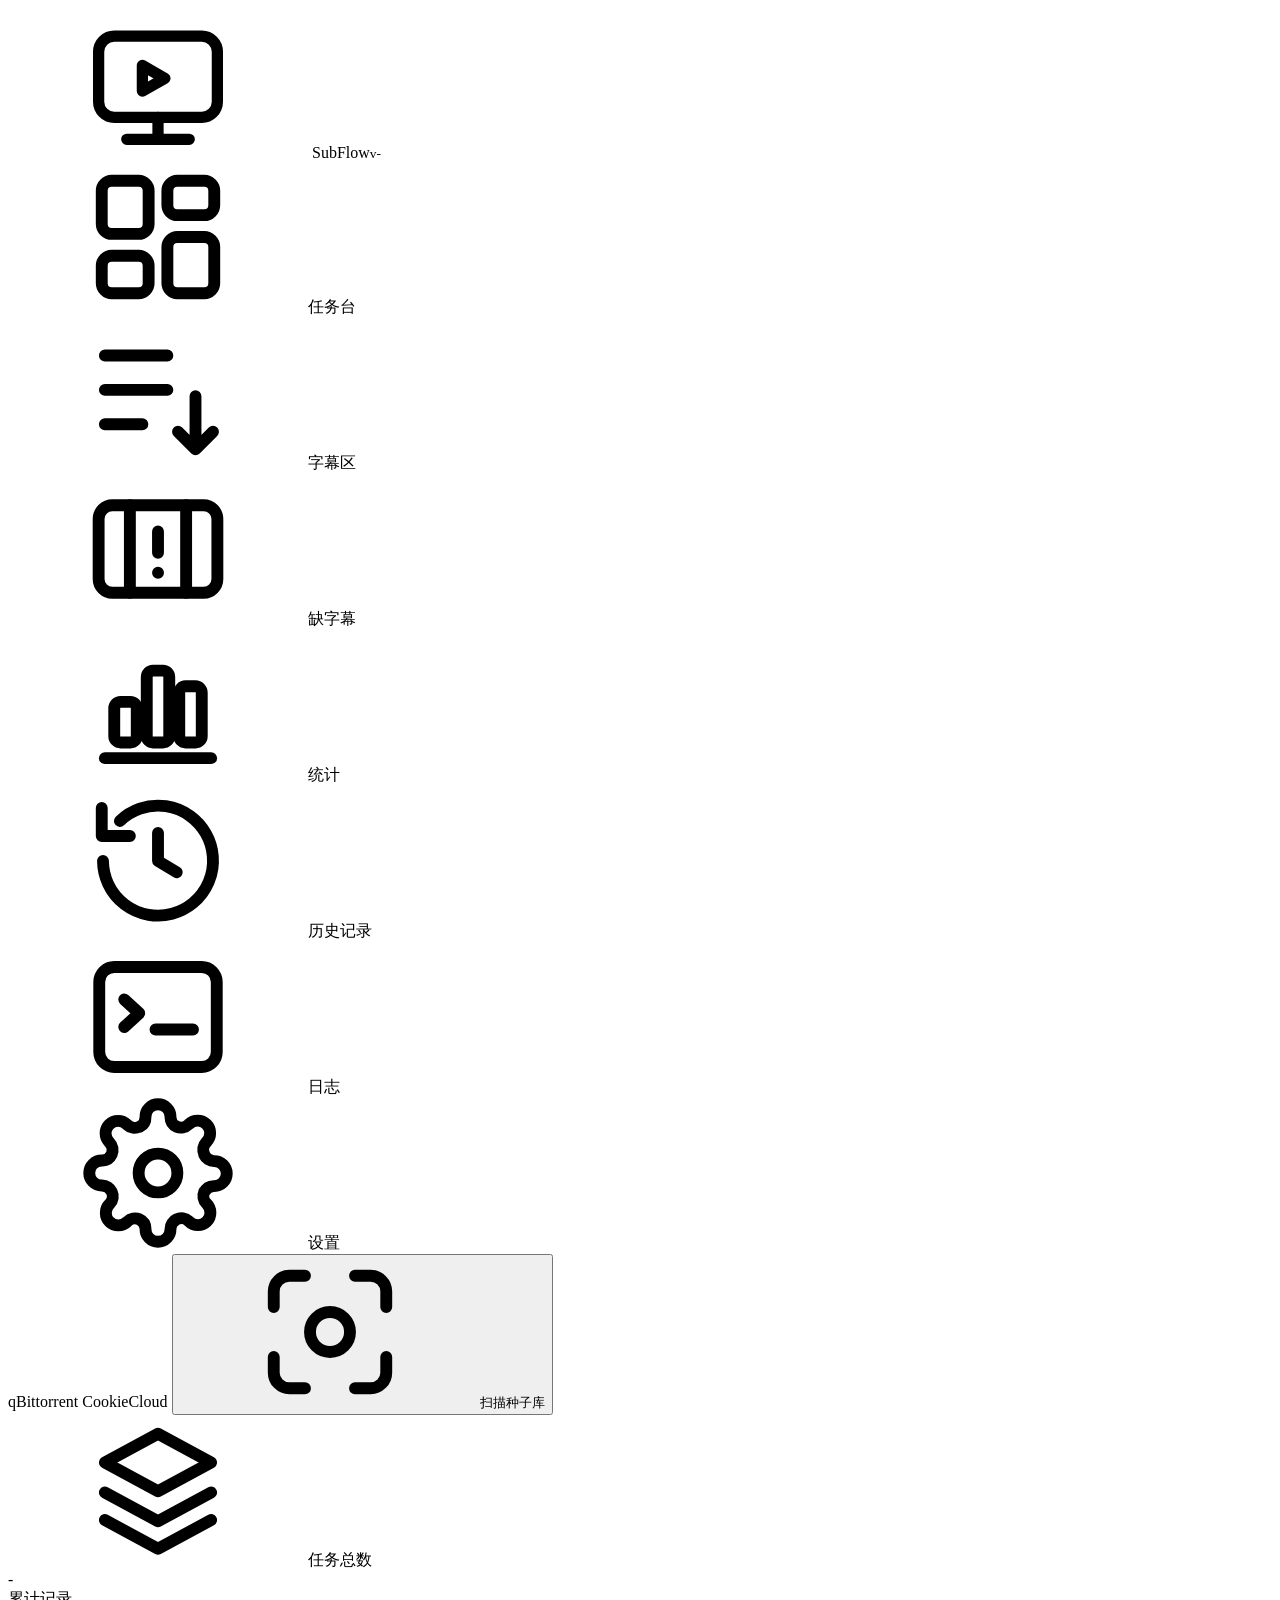
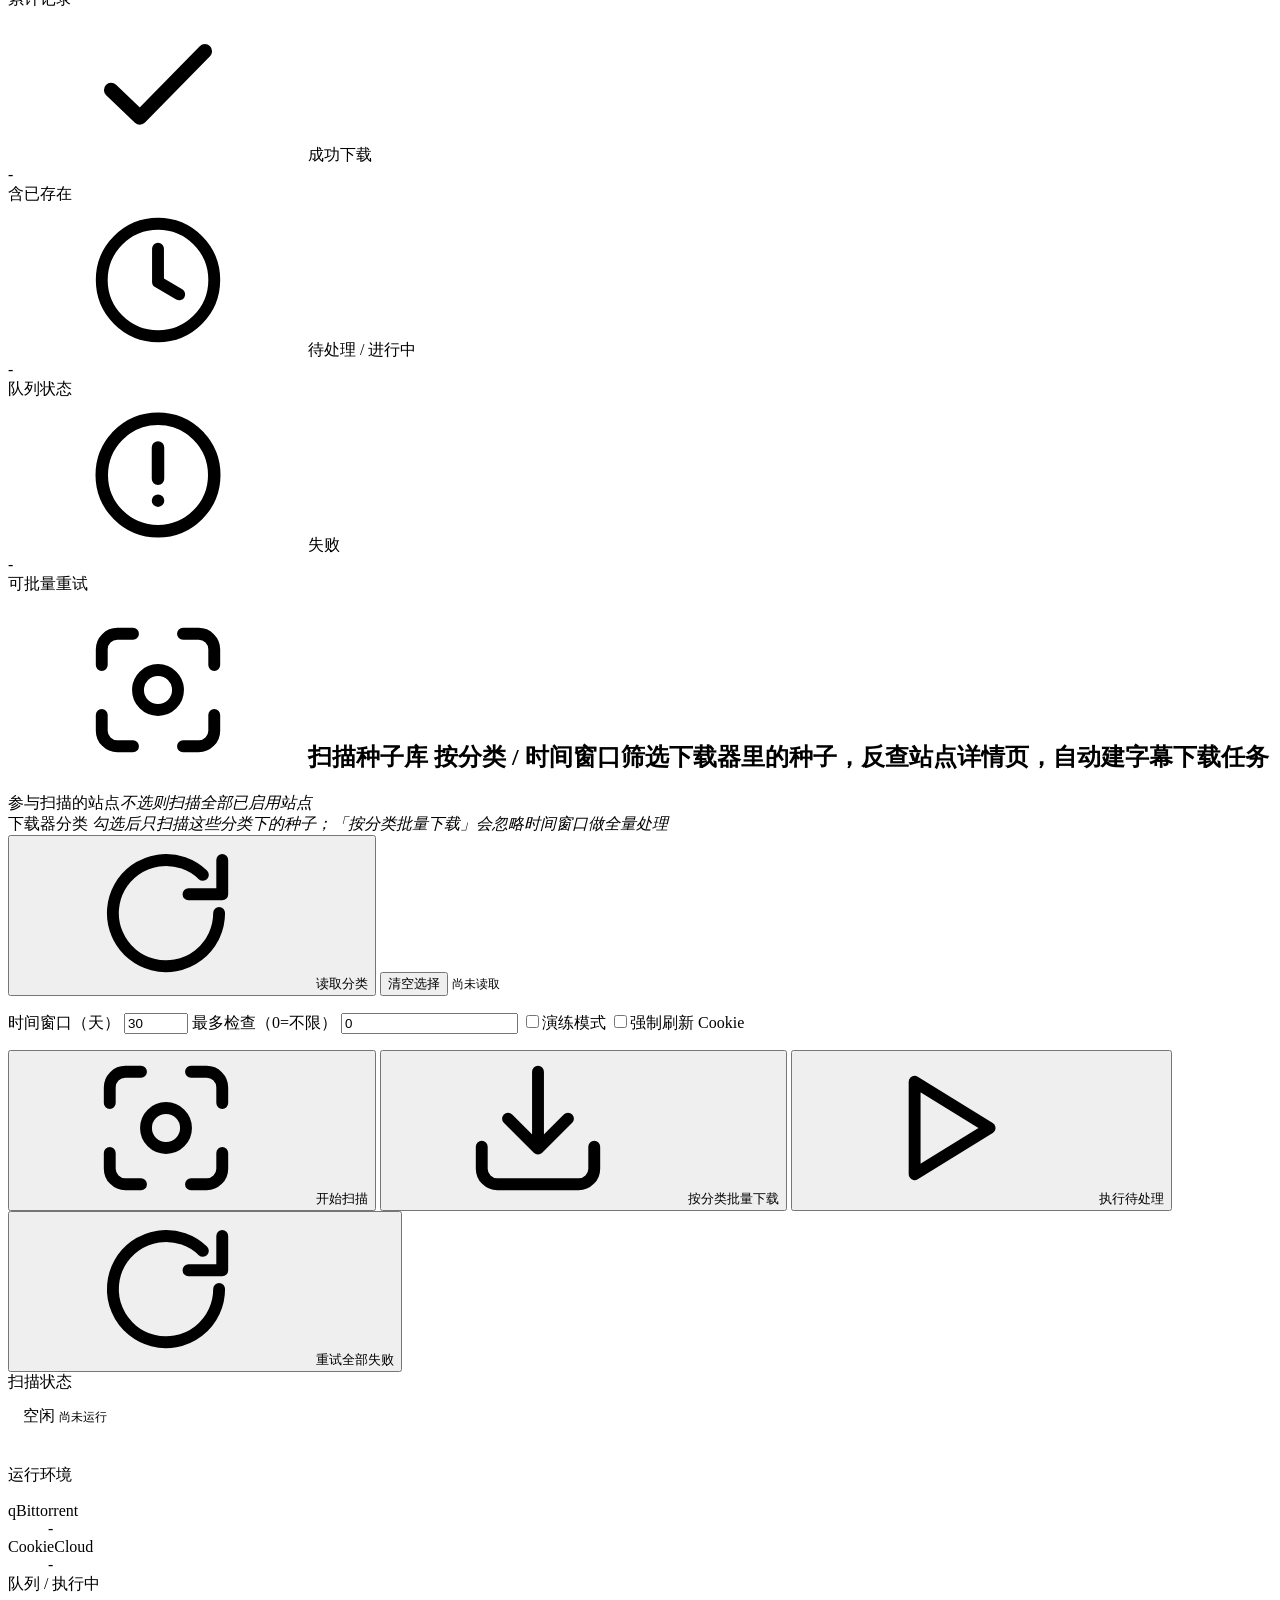
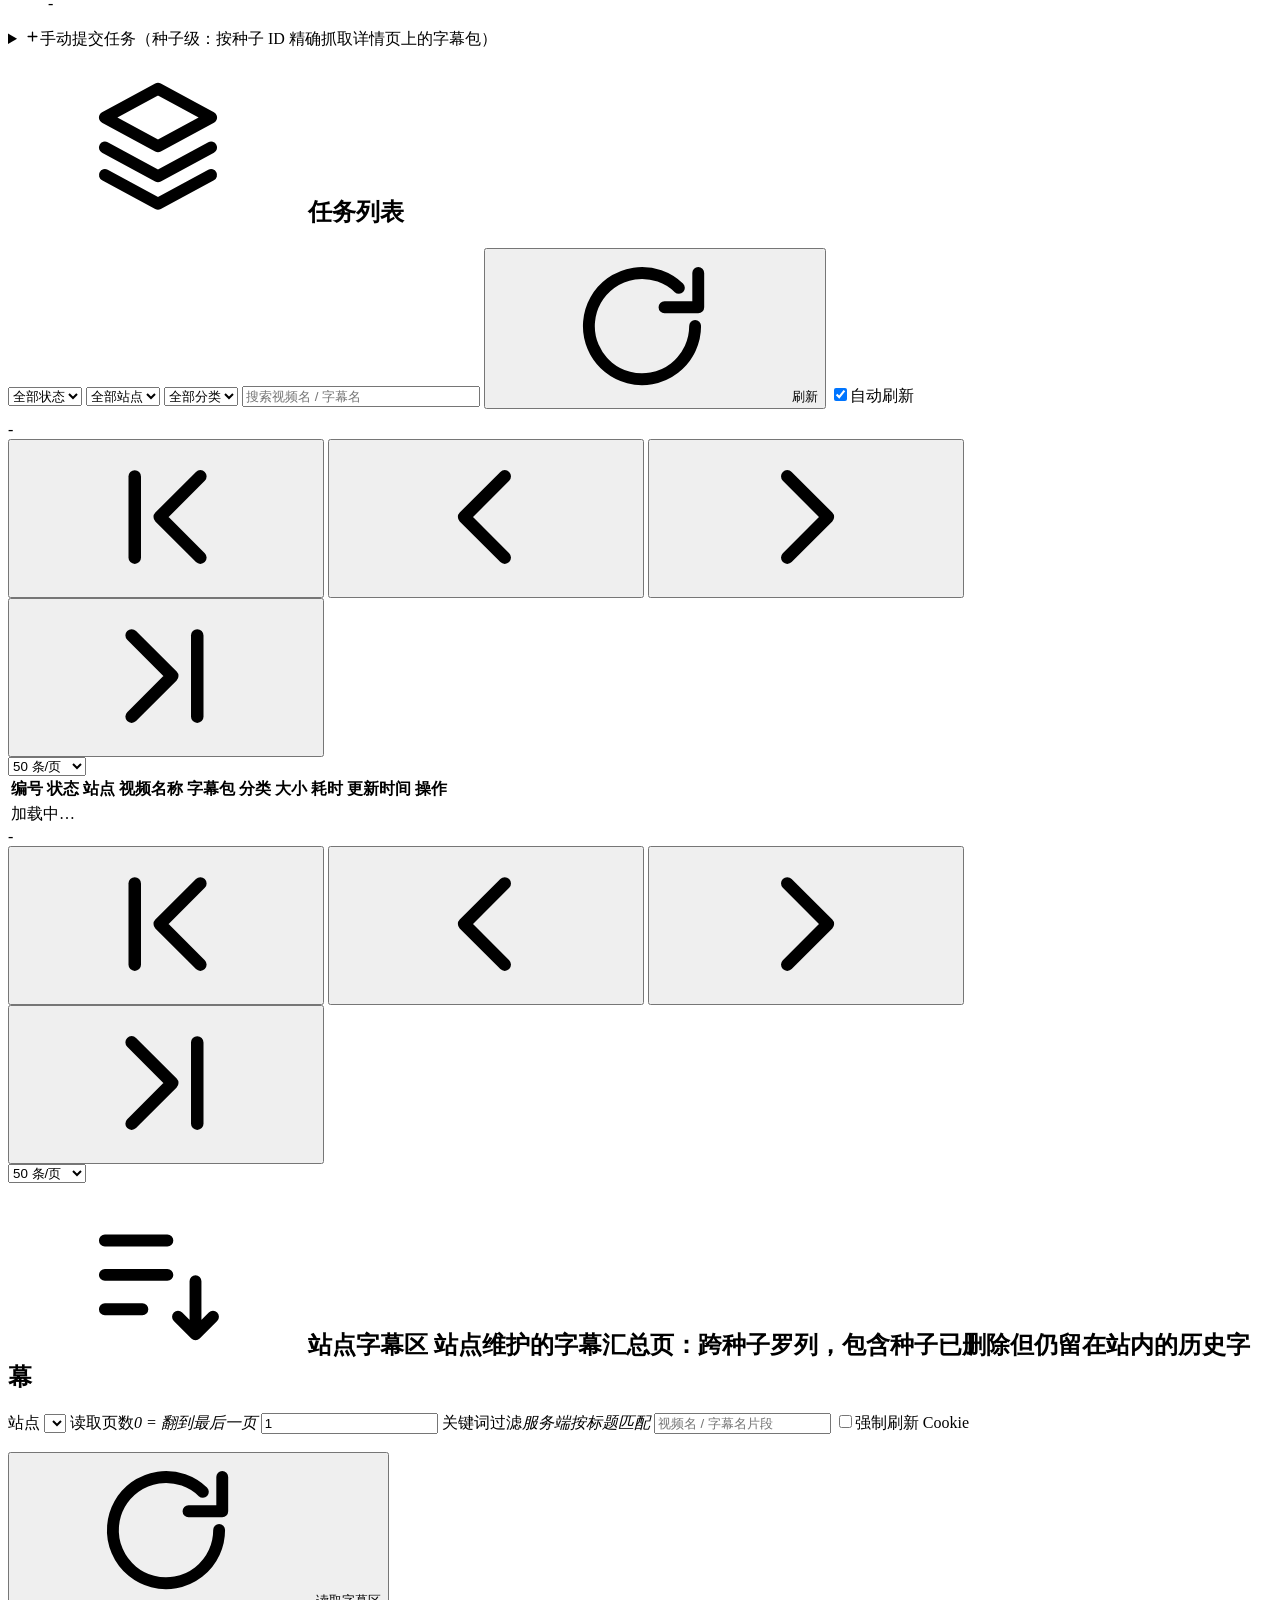
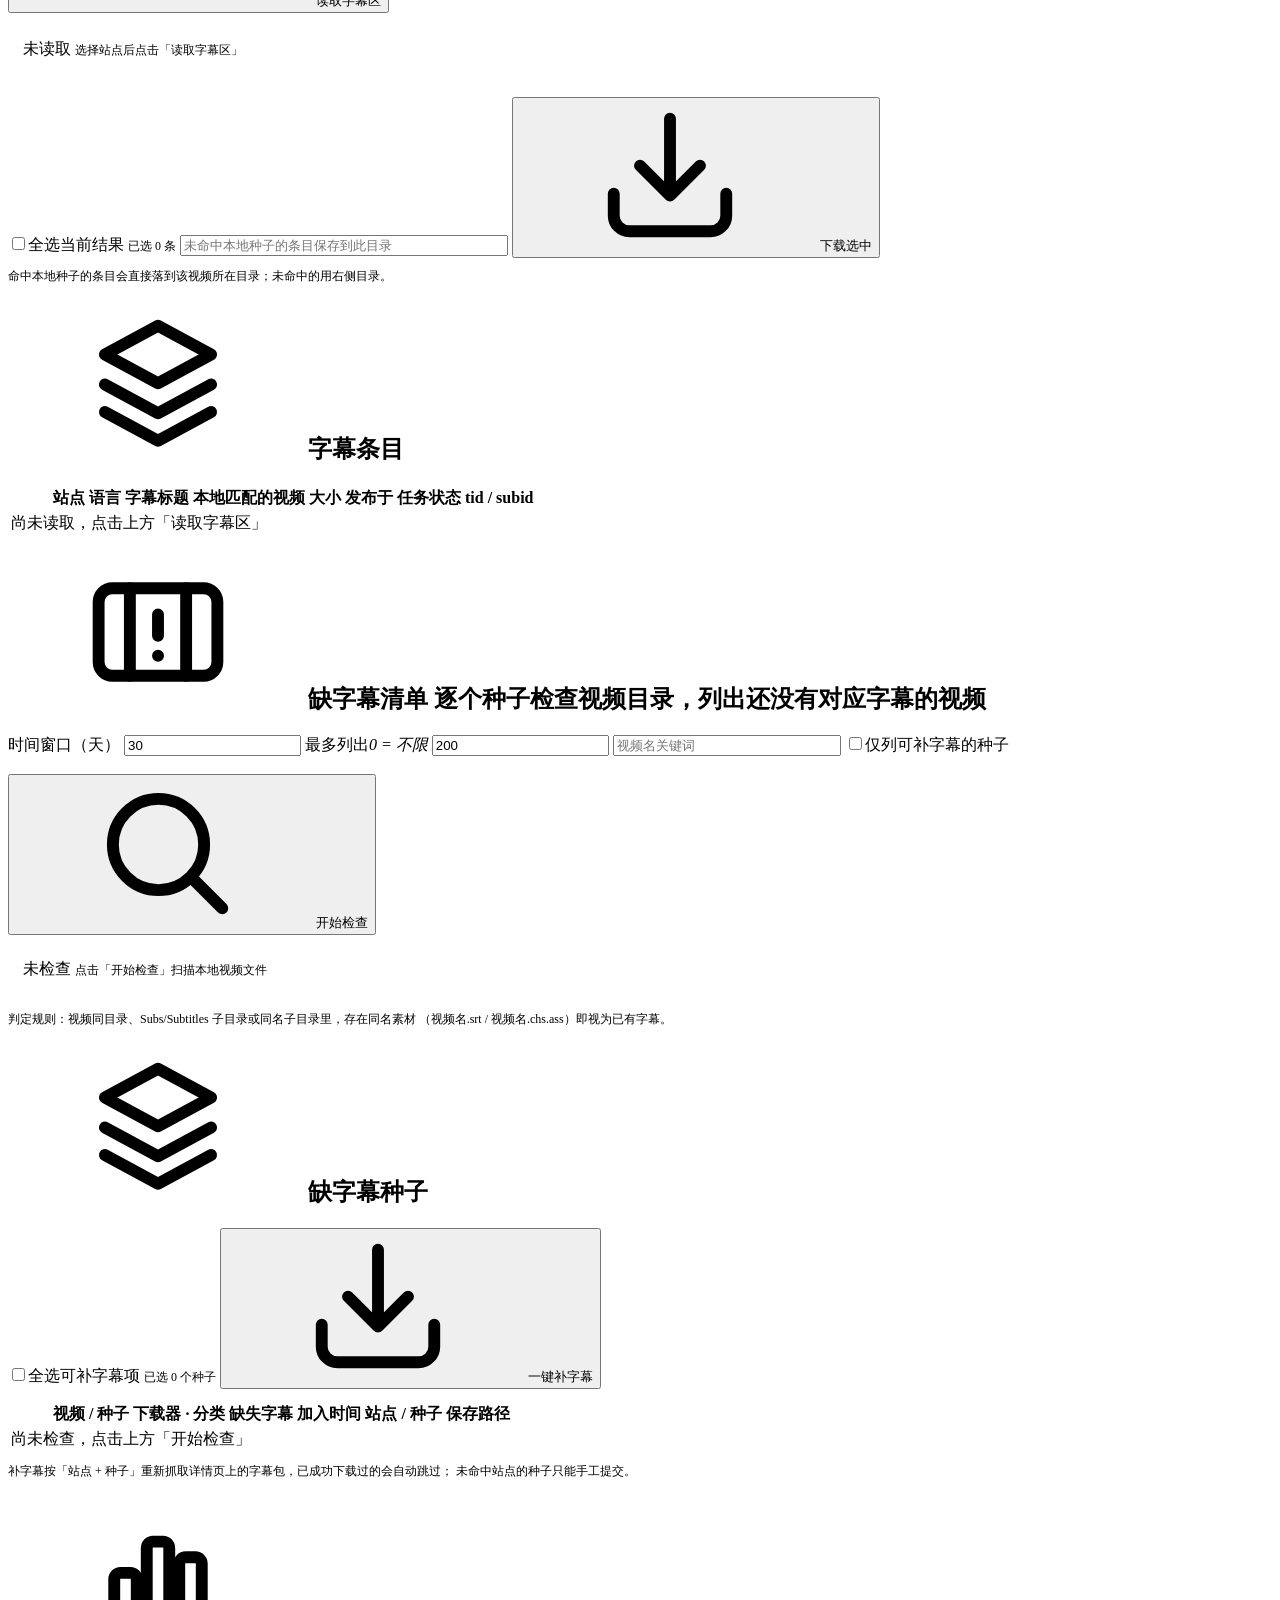
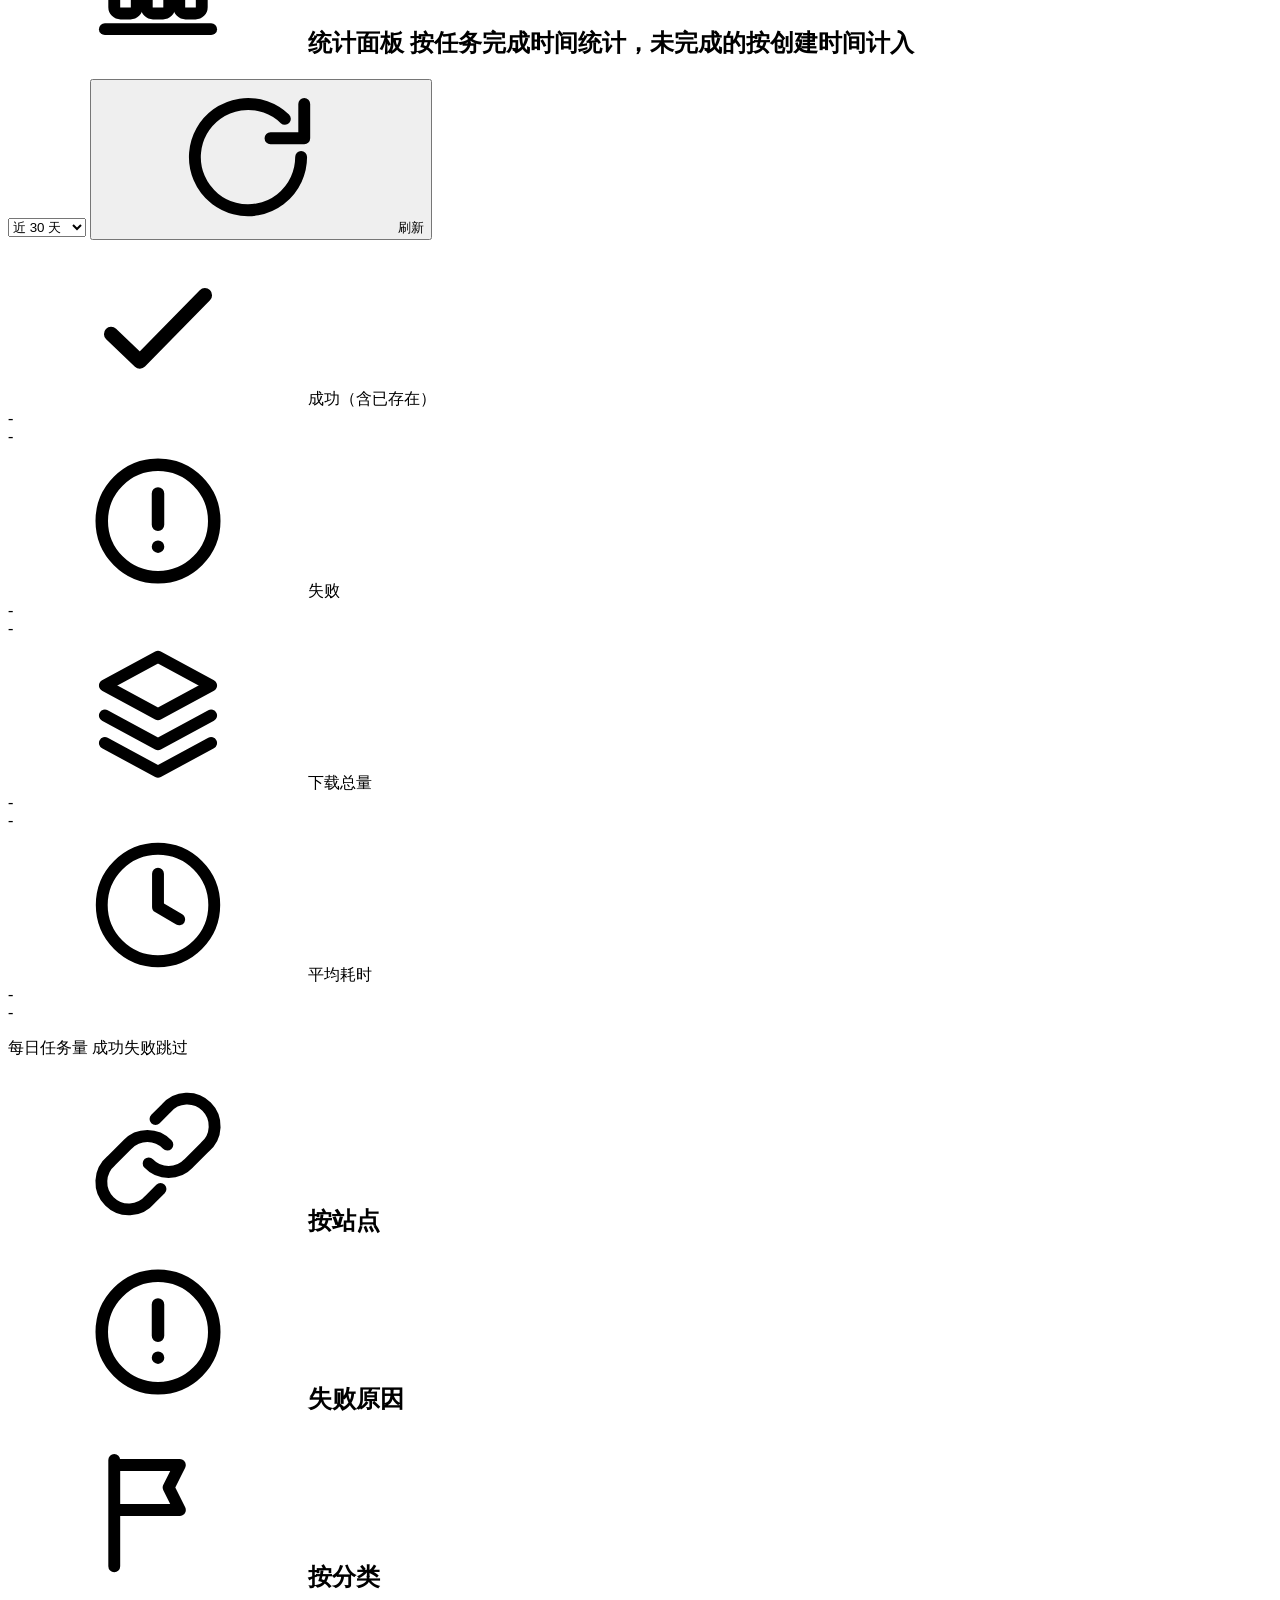
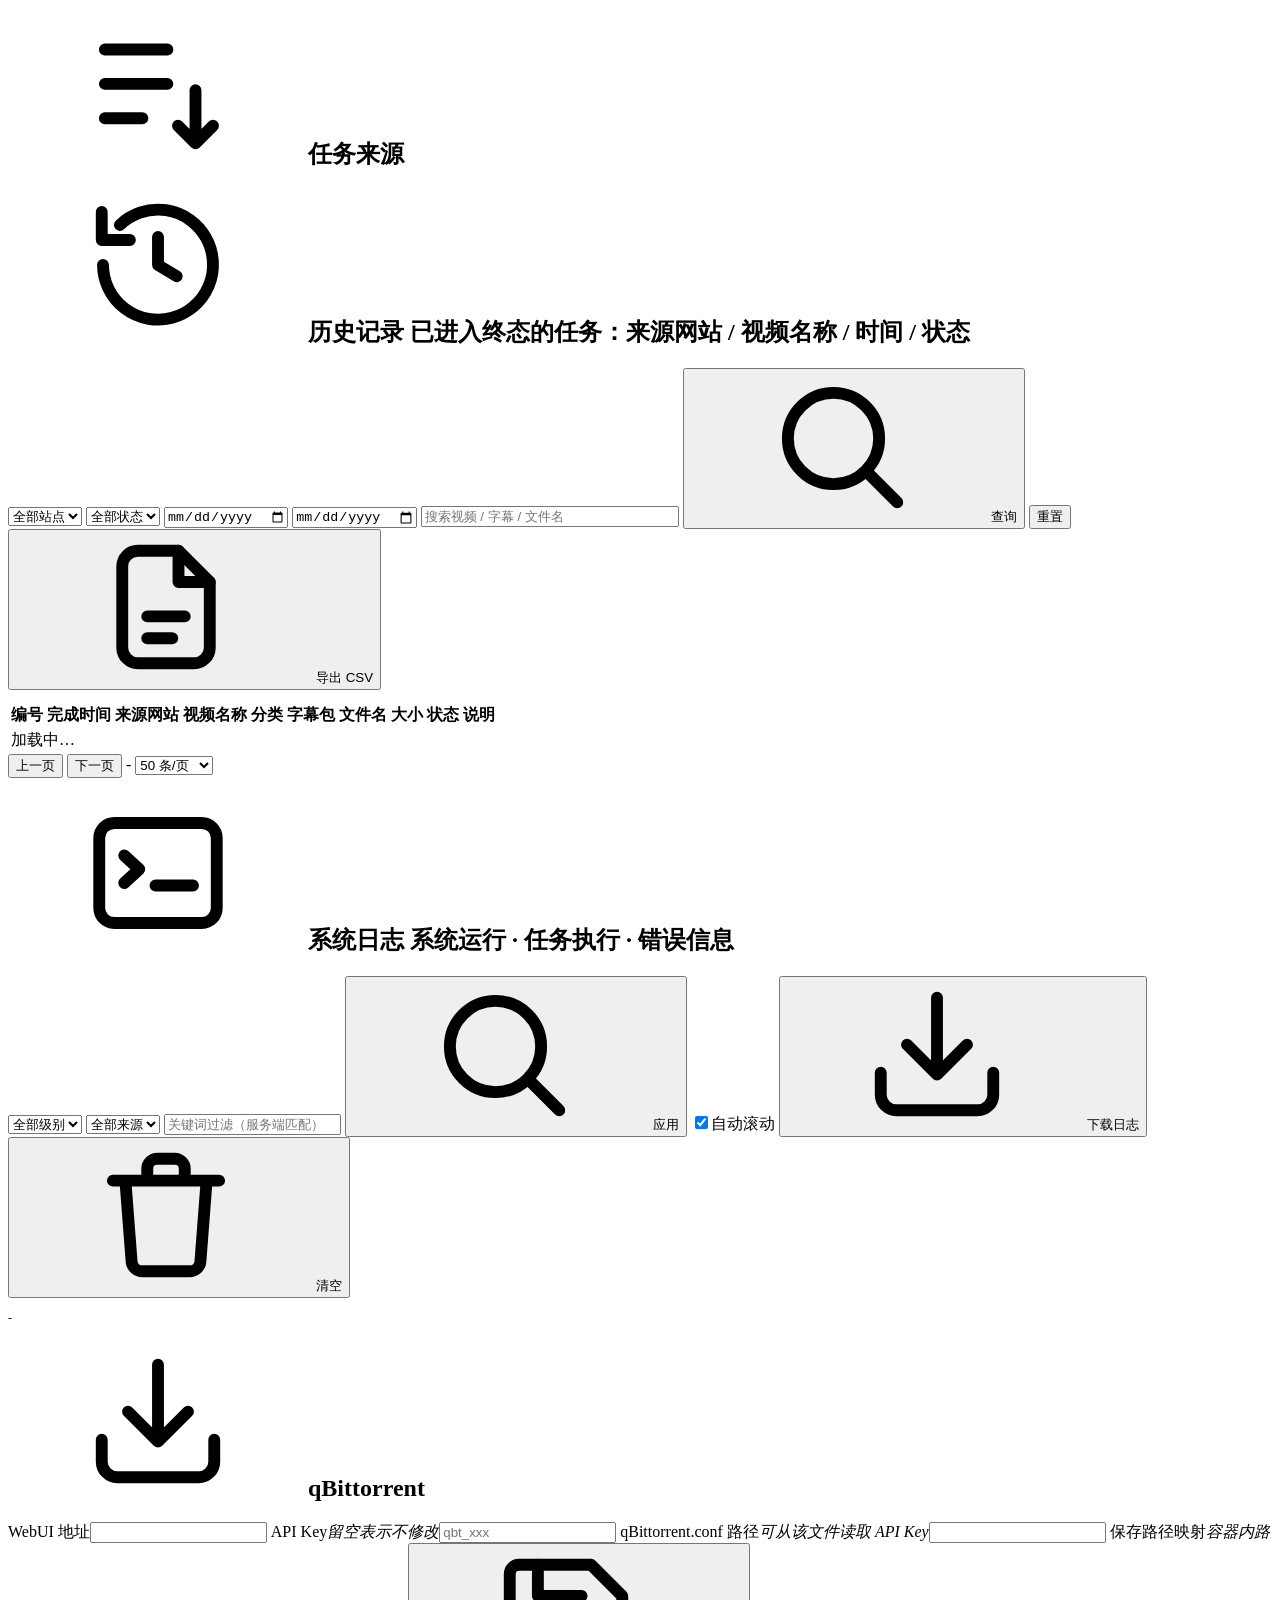
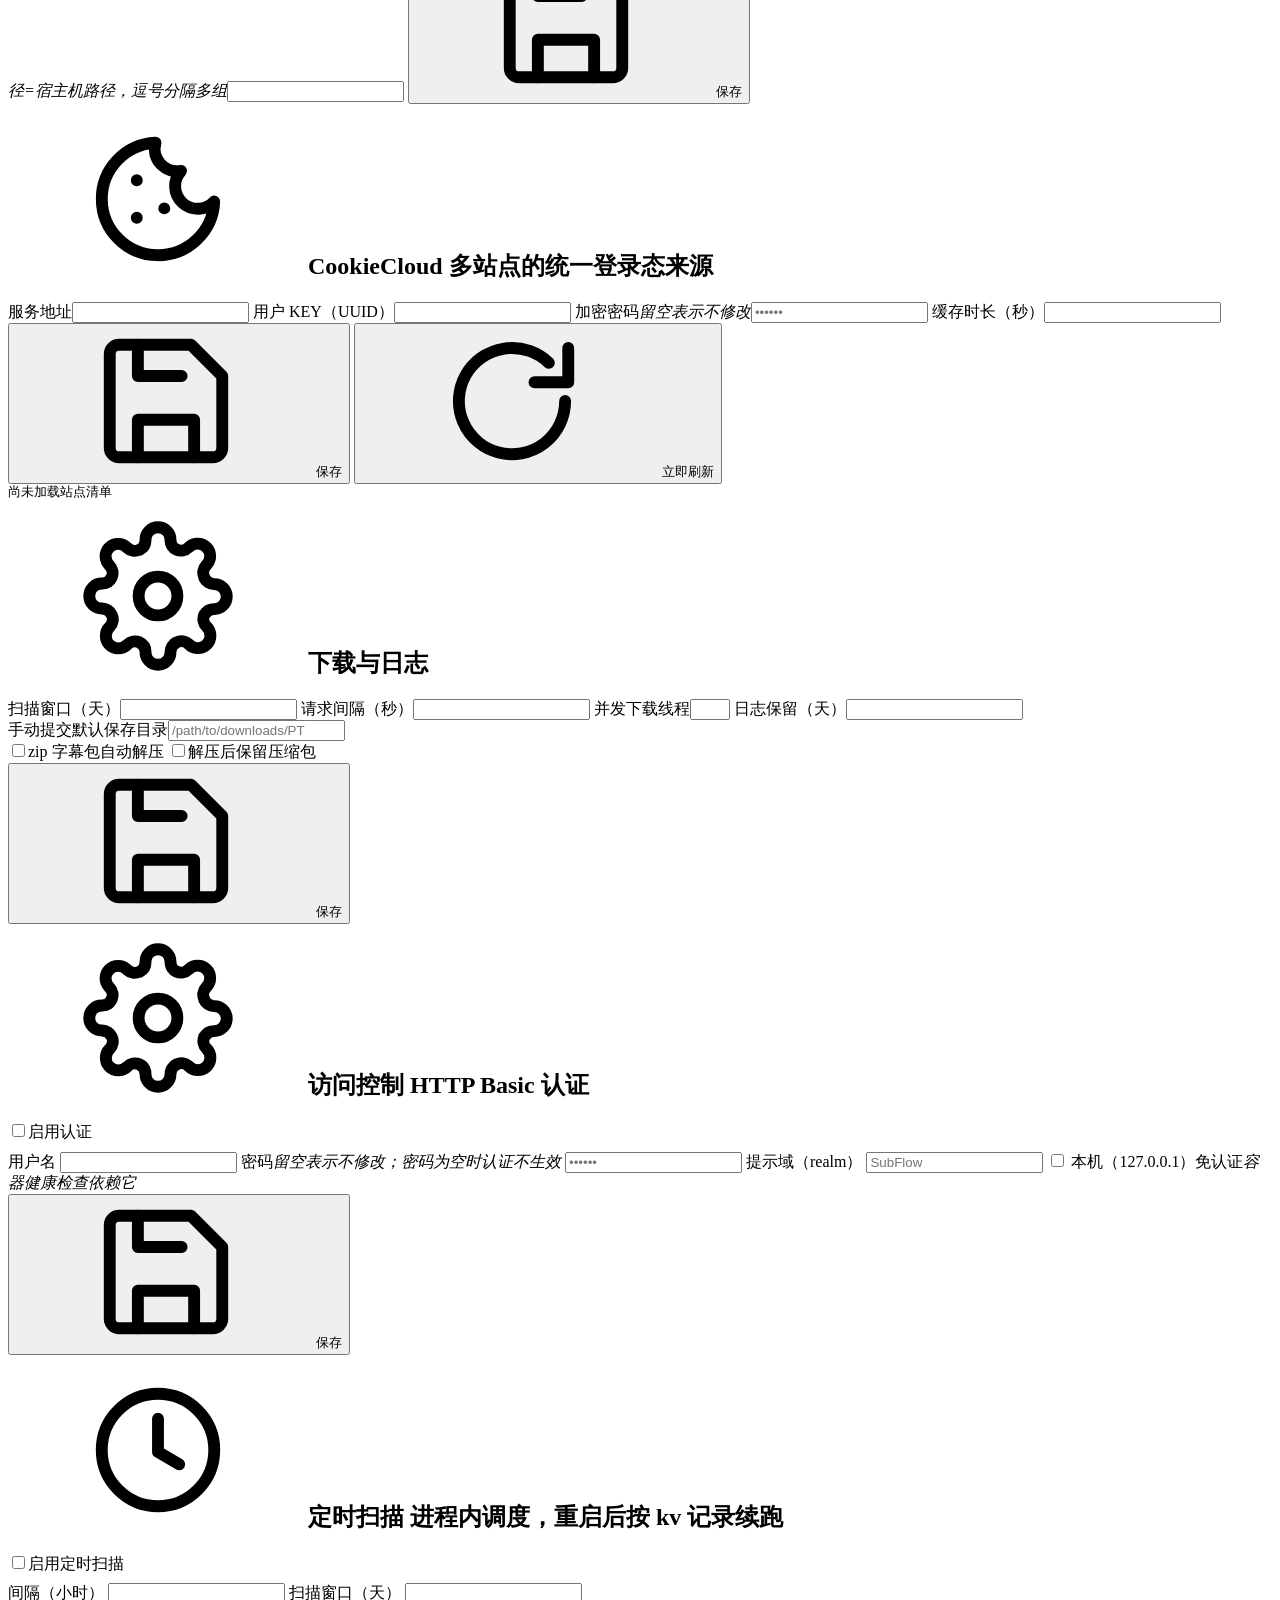
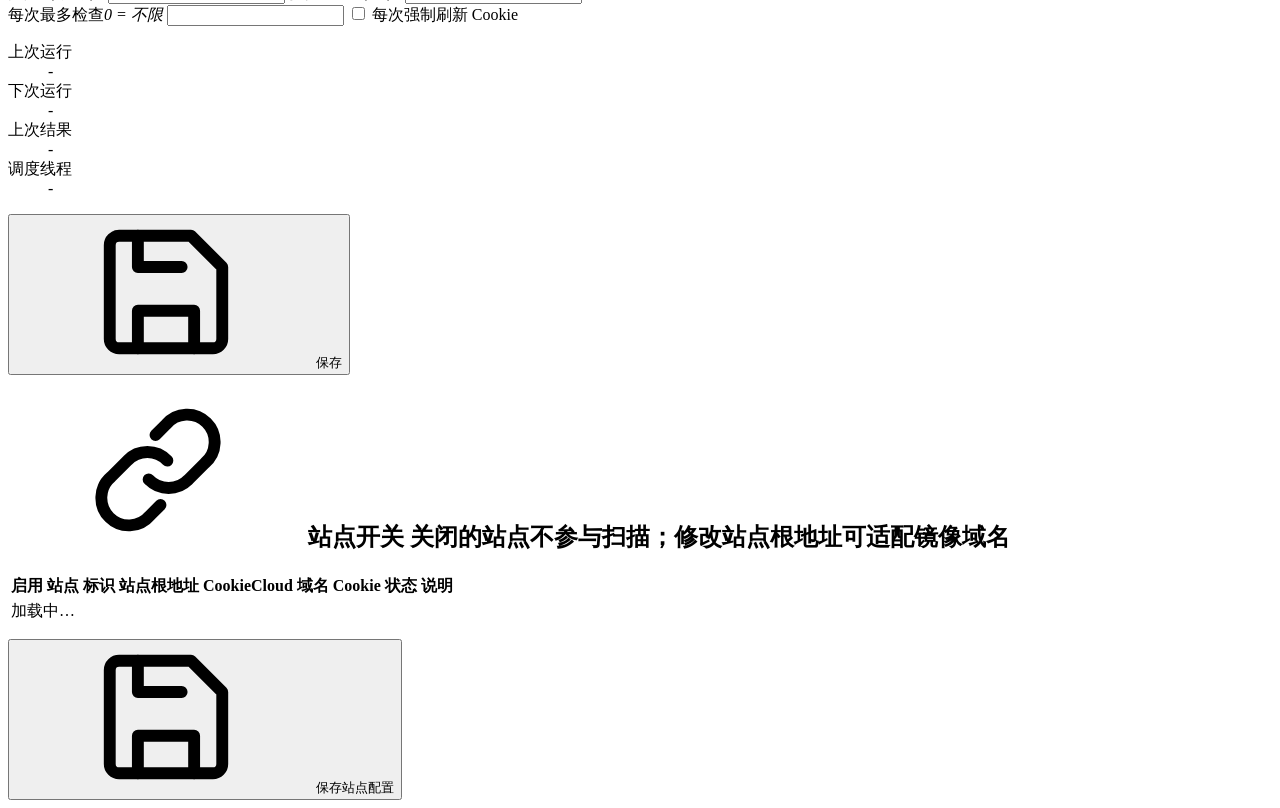
==== app/static/index.html @ 29300e50 "Initial public release" ====
<!DOCTYPE html>
<html lang="zh-CN">
<head>
<meta charset="UTF-8">
<meta name="viewport" content="width=device-width, initial-scale=1">
<title>SubFlow · PT 字幕下载</title>
<link rel="stylesheet" href="/static/style.css">
<link rel="icon" href="data:image/svg+xml,<svg xmlns='http://www.w3.org/2000/svg' viewBox='0 0 24 24'><text y='20' font-size='20'>🎬</text></svg>">
</head>
<body>

<!-- ================= 图标库（全部内联 SVG，不使用 emoji） ================= -->
<svg width="0" height="0" style="position:absolute" aria-hidden="true">
  <defs>
    <g id="g-stroke" fill="none" stroke="currentColor" stroke-width="1.9"
       stroke-linecap="round" stroke-linejoin="round"></g>
  </defs>
  <symbol id="i-logo" viewBox="0 0 24 24"><g fill="none" stroke="currentColor" stroke-width="1.8" stroke-linecap="round" stroke-linejoin="round">
    <rect x="2.5" y="4.5" width="19" height="13" rx="2.5"/><path d="M7 21h10M12 17.5V21"/><path d="M9.5 9.2v4.1l3.6-2.05z"/></g></symbol>
  <symbol id="i-dash" viewBox="0 0 24 24"><g fill="none" stroke="currentColor" stroke-width="1.9" stroke-linecap="round" stroke-linejoin="round">
    <rect x="3" y="3" width="7.5" height="8.5" rx="1.6"/><rect x="13.5" y="3" width="7.5" height="5.5" rx="1.6"/>
    <rect x="3" y="15" width="7.5" height="6" rx="1.6"/><rect x="13.5" y="12" width="7.5" height="9" rx="1.6"/></g></symbol>
  <symbol id="i-history" viewBox="0 0 24 24"><g fill="none" stroke="currentColor" stroke-width="1.9" stroke-linecap="round" stroke-linejoin="round">
    <path d="M3.2 12a8.8 8.8 0 1 0 2.7-6.4"/><path d="M3 3.5V8h4.5"/><path d="M12 7.5V12l3 1.8"/></g></symbol>
  <symbol id="i-logs" viewBox="0 0 24 24"><g fill="none" stroke="currentColor" stroke-width="1.9" stroke-linecap="round" stroke-linejoin="round">
    <rect x="2.6" y="4" width="18.8" height="16" rx="2.4"/><path d="M6.6 9.2l2.4 2.2-2.4 2.2M11.6 14h6"/></g></symbol>
  <symbol id="i-settings" viewBox="0 0 24 24"><g fill="none" stroke="currentColor" stroke-width="1.9" stroke-linecap="round" stroke-linejoin="round">
    <circle cx="12" cy="12" r="3.1"/><path d="M19.4 15a1.7 1.7 0 0 0 .34 1.87l.06.06a2 2 0 1 1-2.83 2.83l-.06-.06A1.7 1.7 0 0 0 15 19.4a1.7 1.7 0 0 0-1 1.55V21a2 2 0 1 1-4 0v-.09A1.7 1.7 0 0 0 9 19.4a1.7 1.7 0 0 0-1.87.34l-.06.06a2 2 0 1 1-2.83-2.83l.06-.06A1.7 1.7 0 0 0 4.6 15a1.7 1.7 0 0 0-1.55-1H3a2 2 0 1 1 0-4h.09A1.7 1.7 0 0 0 4.6 9a1.7 1.7 0 0 0-.34-1.87l-.06-.06a2 2 0 1 1 2.83-2.83l.06.06A1.7 1.7 0 0 0 9 4.6h.09A1.7 1.7 0 0 0 10 3.05V3a2 2 0 1 1 4 0v.09A1.7 1.7 0 0 0 15 4.6a1.7 1.7 0 0 0 1.87-.34l.06-.06a2 2 0 1 1 2.83 2.83l-.06.06A1.7 1.7 0 0 0 19.4 9v.09a1.7 1.7 0 0 0 1.55 1H21a2 2 0 1 1 0 4h-.09a1.7 1.7 0 0 0-1.51 1z"/></g></symbol>
  <symbol id="i-scan" viewBox="0 0 24 24"><g fill="none" stroke="currentColor" stroke-width="1.9" stroke-linecap="round" stroke-linejoin="round">
    <path d="M3 8V5.5A2.5 2.5 0 0 1 5.5 3H8M16 3h2.5A2.5 2.5 0 0 1 21 5.5V8M21 16v2.5a2.5 2.5 0 0 1-2.5 2.5H16M8 21H5.5A2.5 2.5 0 0 1 3 18.5V16"/><circle cx="12" cy="12" r="3.2"/></g></symbol>
  <symbol id="i-plus" viewBox="0 0 24 24"><g fill="none" stroke="currentColor" stroke-width="2.1" stroke-linecap="round"><path d="M12 5v14M5 12h14"/></g></symbol>
  <symbol id="i-first" viewBox="0 0 24 24"><g fill="none" stroke="currentColor" stroke-width="2" stroke-linecap="round" stroke-linejoin="round"><path d="M17.5 5.5L11 12l6.5 6.5"/><path d="M7 5.5v13"/></g></symbol>
  <symbol id="i-prev" viewBox="0 0 24 24"><g fill="none" stroke="currentColor" stroke-width="2" stroke-linecap="round" stroke-linejoin="round"><path d="M15 5.5L8.5 12 15 18.5"/></g></symbol>
  <symbol id="i-next" viewBox="0 0 24 24"><g fill="none" stroke="currentColor" stroke-width="2" stroke-linecap="round" stroke-linejoin="round"><path d="M9 5.5L15.5 12 9 18.5"/></g></symbol>
  <symbol id="i-last" viewBox="0 0 24 24"><g fill="none" stroke="currentColor" stroke-width="2" stroke-linecap="round" stroke-linejoin="round"><path d="M6.5 5.5L13 12l-6.5 6.5"/><path d="M17 5.5v13"/></g></symbol>
  <symbol id="i-down" viewBox="0 0 24 24"><g fill="none" stroke="currentColor" stroke-width="1.9" stroke-linecap="round" stroke-linejoin="round">
    <path d="M21 15v3.5A2.5 2.5 0 0 1 18.5 21h-13A2.5 2.5 0 0 1 3 18.5V15M7.2 10.5L12 15.3l4.8-4.8M12 15V3"/></g></symbol>
  <symbol id="i-refresh" viewBox="0 0 24 24"><g fill="none" stroke="currentColor" stroke-width="1.9" stroke-linecap="round" stroke-linejoin="round">
    <path d="M20.5 12a8.5 8.5 0 1 1-2.6-6.1"/><path d="M21 3.5V9h-5.4"/></g></symbol>
  <symbol id="i-trash" viewBox="0 0 24 24"><g fill="none" stroke="currentColor" stroke-width="1.9" stroke-linecap="round" stroke-linejoin="round">
    <path d="M3.5 6.5h17M9 6.5V4.6A1.6 1.6 0 0 1 10.6 3h2.8A1.6 1.6 0 0 1 15 4.6v1.9M5.5 6.5l1 13A1.7 1.7 0 0 0 8.2 21h7.6a1.7 1.7 0 0 0 1.7-1.5l1-13"/></g></symbol>
  <symbol id="i-csv" viewBox="0 0 24 24"><g fill="none" stroke="currentColor" stroke-width="1.9" stroke-linecap="round" stroke-linejoin="round">
    <path d="M14 3H7.5A2.5 2.5 0 0 0 5 5.5v13A2.5 2.5 0 0 0 7.5 21h9a2.5 2.5 0 0 0 2.5-2.5V8z"/><path d="M14 3v5h5"/><path d="M9 13.5h6M9 17h4"/></g></symbol>
  <symbol id="i-check" viewBox="0 0 24 24"><g fill="none" stroke="currentColor" stroke-width="2.3" stroke-linecap="round" stroke-linejoin="round"><path d="M4.5 12.8l4.6 4.4L19.5 6.6"/></g></symbol>
  <symbol id="i-alert" viewBox="0 0 24 24"><g fill="none" stroke="currentColor" stroke-width="2" stroke-linecap="round" stroke-linejoin="round">
    <circle cx="12" cy="12" r="9"/><path d="M12 7.6v5M12 16.1h.01"/></g></symbol>
  <symbol id="i-info" viewBox="0 0 24 24"><g fill="none" stroke="currentColor" stroke-width="2" stroke-linecap="round" stroke-linejoin="round">
    <circle cx="12" cy="12" r="9"/><path d="M12 16.4v-5M12 7.9h.01"/></g></symbol>
  <symbol id="i-clock" viewBox="0 0 24 24"><g fill="none" stroke="currentColor" stroke-width="1.9" stroke-linecap="round" stroke-linejoin="round">
    <circle cx="12" cy="12" r="9"/><path d="M12 7v5.3l3.4 2"/></g></symbol>
  <symbol id="i-layers" viewBox="0 0 24 24"><g fill="none" stroke="currentColor" stroke-width="1.9" stroke-linecap="round" stroke-linejoin="round">
    <path d="M12 3l8.5 4.6L12 12.2 3.5 7.6z"/><path d="M3.5 12.4L12 17l8.5-4.6M3.5 16.8L12 21.4l8.5-4.6"/></g></symbol>
  <symbol id="i-search" viewBox="0 0 24 24"><g fill="none" stroke="currentColor" stroke-width="1.9" stroke-linecap="round" stroke-linejoin="round">
    <circle cx="10.8" cy="10.8" r="7.3"/><path d="M16.2 16.2L21 21"/></g></symbol>
  <symbol id="i-play" viewBox="0 0 24 24"><g fill="none" stroke="currentColor" stroke-width="1.9" stroke-linecap="round" stroke-linejoin="round">
    <path d="M6.5 4.6l12 7.4-12 7.4z"/></g></symbol>
  <symbol id="i-save" viewBox="0 0 24 24"><g fill="none" stroke="currentColor" stroke-width="1.9" stroke-linecap="round" stroke-linejoin="round">
    <path d="M19.5 21h-15A1.5 1.5 0 0 1 3 19.5v-15A1.5 1.5 0 0 1 4.5 3H16l5 5v11.5A1.5 1.5 0 0 1 19.5 21z"/><path d="M7.5 3v5h7M7.5 21v-6h9v6"/></g></symbol>
  <symbol id="i-link" viewBox="0 0 24 24"><g fill="none" stroke="currentColor" stroke-width="1.9" stroke-linecap="round" stroke-linejoin="round">
    <path d="M10.5 13.5a4.4 4.4 0 0 0 6.4 0l2.6-2.6a4.4 4.4 0 1 0-6.2-6.2L11.6 6.4"/><path d="M13.5 10.5a4.4 4.4 0 0 0-6.4 0l-2.6 2.6a4.4 4.4 0 1 0 6.2 6.2l1.7-1.7"/></g></symbol>
  <symbol id="i-cookie" viewBox="0 0 24 24"><g fill="none" stroke="currentColor" stroke-width="1.9" stroke-linecap="round" stroke-linejoin="round">
    <path d="M21 12.4A9 9 0 1 1 11.6 3a3.6 3.6 0 0 0 4.1 4.5A3.6 3.6 0 0 0 21 12.4z"/><path d="M8.6 9h.01M8.6 15h.01M13 13.5h.01"/></g></symbol>
  <symbol id="i-zone" viewBox="0 0 24 24"><g fill="none" stroke="currentColor" stroke-width="1.9" stroke-linecap="round" stroke-linejoin="round">
    <path d="M3.5 6h10M3.5 11.5h10M3.5 17h6"/><path d="M18 12.5V21M15.2 18.2L18 21l2.8-2.8"/></g></symbol>
  <symbol id="i-flag" viewBox="0 0 24 24"><g fill="none" stroke="currentColor" stroke-width="1.9" stroke-linecap="round" stroke-linejoin="round">
    <path d="M5 21V4M5 4.8h10.5l-1.8 3.6 1.8 3.6H5"/></g></symbol>
  <symbol id="i-missing" viewBox="0 0 24 24"><g fill="none" stroke="currentColor" stroke-width="1.9" stroke-linecap="round" stroke-linejoin="round">
    <rect x="2.5" y="5" width="19" height="14" rx="2.2"/><path d="M7.5 5v14M16.5 5v14"/>
    <path d="M12 9.2v3.4M12 15.8h.01"/></g></symbol>
  <symbol id="i-chart" viewBox="0 0 24 24"><g fill="none" stroke="currentColor" stroke-width="1.9" stroke-linecap="round" stroke-linejoin="round">
    <path d="M3.5 20.5h17"/><rect x="5" y="11.5" width="3.6" height="6.5" rx="1"/>
    <rect x="10.2" y="6.5" width="3.6" height="11.5" rx="1"/>
    <rect x="15.4" y="9" width="3.6" height="9" rx="1"/></g></symbol>
</svg>

<div class="app">
  <!-- ================= 顶栏 ================= -->
  <header class="topbar">
    <div class="brand">
      <svg class="logo"><use href="#i-logo"/></svg>
      SubFlow<small id="ver">v-</small>
    </div>

    <nav class="tabs" id="tabs">
      <div class="tab active" data-view="dash"><svg><use href="#i-dash"/></svg>任务台</div>
      <div class="tab" data-view="zone"><svg><use href="#i-zone"/></svg>字幕区</div>
      <div class="tab" data-view="missing"><svg><use href="#i-missing"/></svg>缺字幕</div>
      <div class="tab" data-view="stats"><svg><use href="#i-chart"/></svg>统计</div>
      <div class="tab" data-view="history"><svg><use href="#i-history"/></svg>历史记录</div>
      <div class="tab" data-view="logs"><svg><use href="#i-logs"/></svg>日志</div>
      <div class="tab" data-view="settings"><svg><use href="#i-settings"/></svg>设置</div>
    </nav>

    <div class="topbar-right">
      <span class="pill" id="pill-qb" title="qBittorrent 连接状态"><i class="dot"></i><span>qBittorrent</span></span>
      <span class="pill" id="pill-cc" title="CookieCloud 连接状态"><i class="dot"></i><span>CookieCloud</span></span>
      <button class="btn primary" id="btn-scan-top"><svg><use href="#i-scan"/></svg>扫描种子库</button>
    </div>
  </header>

  <main class="page">

    <!-- ============================================================ 任务台 -->
    <section class="view active" id="view-dash">

      <div class="grid c4" style="margin-bottom:16px">
        <div class="stat accent"><div class="k"><svg><use href="#i-layers"/></svg>任务总数</div><div class="v" id="s-total">-</div><div class="sub" id="s-total-sub">累计记录</div></div>
        <div class="stat ok"><div class="k"><svg><use href="#i-check"/></svg>成功下载</div><div class="v" id="s-ok">-</div><div class="sub" id="s-ok-sub">含已存在</div></div>
        <div class="stat warn"><div class="k"><svg><use href="#i-clock"/></svg>待处理 / 进行中</div><div class="v" id="s-pending">-</div><div class="sub" id="s-pending-sub">队列状态</div></div>
        <div class="stat err"><div class="k"><svg><use href="#i-alert"/></svg>失败</div><div class="v" id="s-fail">-</div><div class="sub" id="s-fail-sub">可批量重试</div></div>
      </div>

      <div class="card">
        <h2><svg><use href="#i-scan"/></svg>扫描种子库
          <span class="hint">按分类 / 时间窗口筛选下载器里的种子，反查站点详情页，自动建字幕下载任务</span>
        </h2>

        <div class="grid c2">
          <div>
            <label class="field"><span>参与扫描的站点<em>不选则扫描全部已启用站点</em></span></label>
            <div class="chips" id="scan-sites"></div>

            <label class="field" style="margin-top:16px"><span>下载器分类
              <em>勾选后只扫描这些分类下的种子；「按分类批量下载」会忽略时间窗口做全量处理</em></span></label>
            <div class="row" style="margin-bottom:8px">
              <button class="btn sm" id="btn-cat-load"><svg><use href="#i-refresh"/></svg>读取分类</button>
              <button class="btn sm" id="btn-cat-clear">清空选择</button>
              <span class="muted" id="cat-stat" style="font-size:12px">尚未读取</span>
            </div>
            <div id="scan-cats"></div>

            <div class="row" style="margin-top:16px">
              <label class="field" style="margin:0;width:130px">
                <span>时间窗口（天）</span>
                <input type="number" id="scan-days" min="1" max="3650" value="30">
              </label>
              <label class="field" style="margin:0;width:150px">
                <span>最多检查（0=不限）</span>
                <input type="number" id="scan-limit" min="0" value="0">
              </label>
              <label class="switch" style="margin-top:18px">
                <input type="checkbox" id="scan-dry"><span class="track"></span><span>演练模式</span>
              </label>
              <label class="switch" style="margin-top:18px">
                <input type="checkbox" id="scan-refresh"><span class="track"></span><span>强制刷新 Cookie</span>
              </label>
            </div>

            <div class="row" style="margin-top:16px">
              <button class="btn primary" id="btn-scan"><svg><use href="#i-scan"/></svg>开始扫描</button>
              <button class="btn primary" id="btn-scan-cat"><svg><use href="#i-down"/></svg>按分类批量下载</button>
              <button class="btn" id="btn-run-pending"><svg><use href="#i-play"/></svg>执行待处理</button>
              <button class="btn" id="btn-retry-failed"><svg><use href="#i-refresh"/></svg>重试全部失败</button>
            </div>
          </div>

          <div>
            <label class="field"><span>扫描状态</span></label>
            <div style="background:var(--bg-elev);border:1px solid var(--border);border-radius:8px;padding:13px 15px">
              <div class="row" style="margin-bottom:10px">
                <span class="badge" id="scan-badge">空闲</span>
                <span class="muted" id="scan-phase" style="font-size:12px">尚未运行</span>
                <span class="spacer"></span>
                <span class="muted mono" id="scan-count" style="font-size:12px"></span>
              </div>
              <div class="progress" id="scan-progress"><i></i></div>
              <div id="scan-result" class="muted" style="font-size:12px;margin-top:11px;line-height:1.7"></div>
            </div>

            <div style="margin-top:14px">
              <label class="field"><span>运行环境</span></label>
              <dl class="kv-list">
                <dt>qBittorrent</dt><dd id="env-qb">-</dd>
                <dt>CookieCloud</dt><dd id="env-cc">-</dd>
                <dt>队列 / 执行中</dt><dd id="env-queue">-</dd>
              </dl>
            </div>
          </div>
        </div>
      </div>

      <details class="fold" style="margin-bottom:16px">
        <summary><svg style="width:15px;height:15px"><use href="#i-plus"/></svg>手动提交任务（种子级：按种子 ID 精确抓取详情页上的字幕包）</summary>
        <div class="body">
          <div class="grid c2">
            <div>
              <label class="field"><span>站点</span>
                <select id="sub-site"></select>
              </label>
              <label class="field"><span>种子 ID 或详情页链接<em>每行一个，可批量</em></span>
                <textarea id="sub-target" rows="6" placeholder="43480&#10;https://kamept.com/details.php?id=43481&#10;https://kamept.com/downloadsubs.php?torrentid=43482&subid=9182"></textarea>
              </label>
            </div>
            <div>
              <label class="field"><span>保存目录<em>留空则用设置中的默认目录</em></span>
                <input type="text" id="sub-dir" placeholder="/path/to/downloads/PT/字幕">
              </label>
              <div class="row">
                <label class="switch"><input type="checkbox" id="sub-refresh"><span class="track"></span><span>强制刷新 Cookie</span></label>
              </div>
              <div class="row" style="margin-top:14px">
                <button class="btn primary" id="btn-submit"><svg><use href="#i-plus"/></svg>提交任务</button>
              </div>
              <div id="sub-result" class="muted" style="font-size:12px;margin-top:12px;line-height:1.7"></div>
            </div>
          </div>
        </div>
      </details>

      <div class="card">
        <h2><svg><use href="#i-layers"/></svg>任务列表
          <span class="hint" id="jobs-hint"></span>
          <span class="spacer" style="flex:1"></span>
        </h2>
        <div class="row" style="margin-bottom:12px">
          <select id="job-status" style="width:auto">
            <option value="all">全部状态</option>
            <option value="running">进行中</option>
            <option value="pending">待处理</option>
            <option value="success">成功</option>
            <option value="failed">失败</option>
            <option value="exists">已存在</option>
          </select>
          <select id="job-site" style="width:auto"><option value="all">全部站点</option></select>
          <select id="job-category" style="width:auto"><option value="">全部分类</option></select>
          <input type="text" id="job-keyword" placeholder="搜索视频名 / 字幕名" style="width:230px">
          <button class="btn sm" id="btn-job-refresh"><svg><use href="#i-refresh"/></svg>刷新</button>
          <label class="switch"><input type="checkbox" id="auto-refresh" checked><span class="track"></span><span>自动刷新</span></label>
        </div>
        <div class="pager pager-3 pager-top" data-pager="jobs">
          <span class="muted" data-role="range">-</span>
          <div class="page-nav">
            <button class="btn sm pg-arrow" data-role="first" title="第一页"><svg><use href="#i-first"/></svg></button>
            <button class="btn sm pg-arrow" data-role="prev" title="上一页"><svg><use href="#i-prev"/></svg></button>
            <span class="page-nums" data-role="pages"></span>
            <button class="btn sm pg-arrow" data-role="next" title="下一页"><svg><use href="#i-next"/></svg></button>
            <button class="btn sm pg-arrow" data-role="last" title="最后一页"><svg><use href="#i-last"/></svg></button>
          </div>
          <div class="page-size">
            <select data-role="size" style="width:auto">
              <option value="20">20 条/页</option>
              <option value="50" selected>50 条/页</option>
              <option value="100">100 条/页</option>
              <option value="200">200 条/页</option>
            </select>
          </div>
        </div>
        <div class="table-wrap">
          <table>
            <thead><tr>
              <th class="nowrap">编号</th><th class="nowrap">状态</th><th class="nowrap">站点</th>
              <th>视频名称</th><th>字幕包</th><th class="nowrap">分类</th><th class="nowrap">大小</th>
              <th class="nowrap">耗时</th><th class="nowrap">更新时间</th><th class="nowrap">操作</th>
            </tr></thead>
            <tbody id="jobs-body"><tr><td colspan="10" class="empty">加载中…</td></tr></tbody>
          </table>
        </div>
        <div class="pager pager-3" data-pager="jobs">
          <span class="muted" data-role="range">-</span>
          <div class="page-nav">
            <button class="btn sm pg-arrow" data-role="first" title="第一页"><svg><use href="#i-first"/></svg></button>
            <button class="btn sm pg-arrow" data-role="prev" title="上一页"><svg><use href="#i-prev"/></svg></button>
            <span class="page-nums" data-role="pages"></span>
            <button class="btn sm pg-arrow" data-role="next" title="下一页"><svg><use href="#i-next"/></svg></button>
            <button class="btn sm pg-arrow" data-role="last" title="最后一页"><svg><use href="#i-last"/></svg></button>
          </div>
          <div class="page-size">
            <select data-role="size" style="width:auto">
              <option value="20">20 条/页</option>
              <option value="50" selected>50 条/页</option>
              <option value="100">100 条/页</option>
              <option value="200">200 条/页</option>
            </select>
          </div>
        </div>
      </div>
    </section>

    <!-- ============================================================ 字幕区（站点级） -->
    <section class="view" id="view-zone">
      <div class="card">
        <h2><svg><use href="#i-zone"/></svg>站点字幕区
          <span class="hint">站点维护的字幕汇总页：跨种子罗列，包含种子已删除但仍留在站内的历史字幕</span>
        </h2>

        <div class="row" style="margin-bottom:14px">
          <label class="field" style="margin:0;width:190px">
            <span>站点</span>
            <select id="zone-site"></select>
          </label>
          <label class="field" style="margin:0;width:150px">
            <span>读取页数<em>0 = 翻到最后一页</em></span>
            <input type="number" id="zone-pages" min="0" value="1">
          </label>
          <label class="field" style="margin:0;width:230px">
            <span>关键词过滤<em>服务端按标题匹配</em></span>
            <input type="text" id="zone-keyword" placeholder="视频名 / 字幕名片段">
          </label>
          <label class="switch" style="margin-top:18px">
            <input type="checkbox" id="zone-refresh"><span class="track"></span><span>强制刷新 Cookie</span>
          </label>
          <button class="btn primary" style="margin-top:18px" id="btn-zone-load">
            <svg><use href="#i-refresh"/></svg>读取字幕区
          </button>
        </div>

        <div style="background:var(--bg-elev);border:1px solid var(--border);border-radius:8px;padding:12px 15px">
          <div class="row">
            <span class="badge" id="zone-badge">未读取</span>
            <span class="muted" id="zone-stat" style="font-size:12px">选择站点后点击「读取字幕区」</span>
            <span class="spacer"></span>
            <span class="muted mono" id="zone-elapsed" style="font-size:12px"></span>
          </div>
          <div id="zone-errors" class="muted" style="font-size:12px;margin-top:9px;line-height:1.7"></div>
        </div>

        <div class="row" style="margin-top:16px">
          <label class="switch">
            <input type="checkbox" id="zone-all"><span class="track"></span><span>全选当前结果</span>
          </label>
          <span class="muted" id="zone-picked" style="font-size:12px">已选 0 条</span>
          <span class="spacer"></span>
          <input type="text" id="zone-dir" placeholder="未命中本地种子的条目保存到此目录"
                 style="width:320px">
          <button class="btn primary" id="btn-zone-submit">
            <svg><use href="#i-down"/></svg>下载选中
          </button>
        </div>
        <div class="muted" style="font-size:12px;margin-top:8px;line-height:1.7">
          命中本地种子的条目会直接落到该视频所在目录；未命中的用右侧目录。
        </div>
      </div>

      <div class="card">
        <h2><svg><use href="#i-layers"/></svg>字幕条目
          <span class="hint" id="zone-hint"></span>
        </h2>
        <div class="table-wrap">
          <table>
            <thead><tr>
              <th class="nowrap" style="width:38px"></th>
              <th class="nowrap">站点</th><th class="nowrap">语言</th>
              <th>字幕标题</th><th>本地匹配的视频</th>
              <th class="nowrap">大小</th><th class="nowrap">发布于</th>
              <th class="nowrap">任务状态</th>
              <th class="nowrap">tid / subid</th>
            </tr></thead>
            <tbody id="zone-body">
              <tr><td colspan="9" class="empty">尚未读取，点击上方「读取字幕区」</td></tr>
            </tbody>
          </table>
        </div>
      </div>
    </section>

    <!-- ============================================================ 缺字幕 -->
    <section class="view" id="view-missing">
      <div class="card">
        <h2><svg><use href="#i-missing"/></svg>缺字幕清单
          <span class="hint">逐个种子检查视频目录，列出还没有对应字幕的视频</span>
        </h2>

        <div class="row" style="margin-bottom:12px">
          <label class="field" style="margin:0;width:130px">
            <span>时间窗口（天）</span>
            <input type="number" id="miss-days" min="0" value="30">
          </label>
          <label class="field" style="margin:0;width:150px">
            <span>最多列出<em>0 = 不限</em></span>
            <input type="number" id="miss-limit" min="0" value="200">
          </label>
          <input type="text" id="miss-keyword" placeholder="视频名关键词" style="width:220px">
          <label class="switch" style="margin-top:18px">
            <input type="checkbox" id="miss-matched"><span class="track"></span><span>仅列可补字幕的种子</span>
          </label>
          <button class="btn primary" style="margin-top:18px" id="btn-miss-scan">
            <svg><use href="#i-search"/></svg>开始检查
          </button>
          <span class="spacer"></span>
          <span class="muted mono" id="miss-elapsed" style="font-size:12px"></span>
        </div>

        <div style="background:var(--bg-elev);border:1px solid var(--border);border-radius:8px;padding:12px 15px">
          <div class="row">
            <span class="badge" id="miss-badge">未检查</span>
            <span class="muted" id="miss-stat" style="font-size:12px">点击「开始检查」扫描本地视频文件</span>
          </div>
          <div id="miss-errors" class="muted" style="font-size:12px;margin-top:9px;line-height:1.7"></div>
        </div>
        <div class="muted" style="font-size:12px;margin-top:8px;line-height:1.7">
          判定规则：视频同目录、Subs/Subtitles 子目录或同名子目录里，存在同名素材
          （<span class="mono">视频名.srt</span> / <span class="mono">视频名.chs.ass</span>）即视为已有字幕。
        </div>
      </div>

      <div class="card">
        <h2><svg><use href="#i-layers"/></svg>缺字幕种子
          <span class="hint" id="miss-hint"></span>
        </h2>
        <div class="row" style="margin-bottom:12px">
          <label class="switch">
            <input type="checkbox" id="miss-all"><span class="track"></span><span>全选可补字幕项</span>
          </label>
          <span class="muted" id="miss-picked" style="font-size:12px">已选 0 个种子</span>
          <span class="spacer"></span>
          <button class="btn primary" id="btn-miss-repair">
            <svg><use href="#i-down"/></svg>一键补字幕
          </button>
        </div>
        <div class="table-wrap">
          <table>
            <thead><tr>
              <th class="nowrap" style="width:38px"></th>
              <th>视频 / 种子</th>
              <th class="nowrap">下载器 · 分类</th>
              <th class="nowrap">缺失字幕</th>
              <th class="nowrap">加入时间</th>
              <th class="nowrap">站点 / 种子</th>
              <th>保存路径</th>
            </tr></thead>
            <tbody id="miss-body">
              <tr><td colspan="7" class="empty">尚未检查，点击上方「开始检查」</td></tr>
            </tbody>
          </table>
        </div>
        <div class="muted" style="font-size:12px;margin-top:8px;line-height:1.7">
          补字幕按「站点 + 种子」重新抓取详情页上的字幕包，已成功下载过的会自动跳过；
          未命中站点的种子只能手工提交。
        </div>
      </div>
    </section>

    <!-- ============================================================ 统计 -->
    <section class="view" id="view-stats">
      <div class="card">
        <h2><svg><use href="#i-chart"/></svg>统计面板
          <span class="hint">按任务完成时间统计，未完成的按创建时间计入</span>
        </h2>

        <div class="row" style="margin-bottom:14px">
          <select id="stats-days" style="width:auto">
            <option value="7">近 7 天</option>
            <option value="30" selected>近 30 天</option>
            <option value="90">近 90 天</option>
            <option value="365">近 365 天</option>
          </select>
          <button class="btn sm" id="btn-stats-refresh"><svg><use href="#i-refresh"/></svg>刷新</button>
          <span class="spacer"></span>
          <span class="muted mono" id="stats-range" style="font-size:12px"></span>
        </div>

        <div class="grid c4" style="margin-bottom:16px">
          <div class="stat ok"><div class="k"><svg><use href="#i-check"/></svg>成功（含已存在）</div>
            <div class="v" id="st-ok">-</div><div class="sub" id="st-ok-sub">-</div></div>
          <div class="stat err"><div class="k"><svg><use href="#i-alert"/></svg>失败</div>
            <div class="v" id="st-fail">-</div><div class="sub" id="st-fail-sub">-</div></div>
          <div class="stat accent"><div class="k"><svg><use href="#i-layers"/></svg>下载总量</div>
            <div class="v" id="st-size">-</div><div class="sub" id="st-size-sub">-</div></div>
          <div class="stat warn"><div class="k"><svg><use href="#i-clock"/></svg>平均耗时</div>
            <div class="v" id="st-avg">-</div><div class="sub" id="st-avg-sub">-</div></div>
        </div>

        <div class="chart-head">
          <span>每日任务量</span>
          <span class="legend">
            <i class="lg ok"></i>成功<i class="lg err"></i>失败<i class="lg skip"></i>跳过
          </span>
        </div>
        <div class="chart" id="stats-daily"></div>
        <div class="muted mono" id="stats-daily-hint" style="font-size:11.5px;margin-top:6px"></div>
      </div>

      <div class="grid c2">
        <div class="card">
          <h2><svg><use href="#i-link"/></svg>按站点</h2>
          <div id="stats-sites" class="stat-list"></div>
        </div>
        <div class="card">
          <h2><svg><use href="#i-alert"/></svg>失败原因</h2>
          <div id="stats-failures" class="stat-list"></div>
        </div>
      </div>

      <div class="grid c2">
        <div class="card">
          <h2><svg><use href="#i-flag"/></svg>按分类</h2>
          <div id="stats-cats" class="stat-list"></div>
        </div>
        <div class="card">
          <h2><svg><use href="#i-zone"/></svg>任务来源</h2>
          <div id="stats-sources" class="stat-list"></div>
        </div>
      </div>
    </section>

    <!-- ============================================================ 历史记录 -->
    <section class="view" id="view-history">
      <div class="card">
        <h2><svg><use href="#i-history"/></svg>历史记录
          <span class="hint">已进入终态的任务：来源网站 / 视频名称 / 时间 / 状态</span>
        </h2>
        <div class="row" style="margin-bottom:12px">
          <select id="h-site" style="width:auto"><option value="all">全部站点</option></select>
          <select id="h-status" style="width:auto">
            <option value="all">全部状态</option>
            <option value="success">成功</option>
            <option value="failed">失败</option>
            <option value="exists">已存在</option>
            <option value="skipped">已跳过</option>
          </select>
          <input type="date" id="h-start" style="width:auto" title="起始日期">
          <input type="date" id="h-end" style="width:auto" title="结束日期">
          <input type="text" id="h-keyword" placeholder="搜索视频 / 字幕 / 文件名" style="width:250px">
          <button class="btn sm primary" id="btn-h-search"><svg><use href="#i-search"/></svg>查询</button>
          <button class="btn sm" id="btn-h-reset">重置</button>
          <span class="spacer"></span>
          <button class="btn sm" id="btn-h-export"><svg><use href="#i-csv"/></svg>导出 CSV</button>
        </div>
        <div class="table-wrap">
          <table>
            <thead><tr>
              <th class="nowrap">编号</th><th class="nowrap">完成时间</th><th class="nowrap">来源网站</th>
              <th>视频名称</th><th>分类</th><th>字幕包</th><th>文件名</th>
              <th class="nowrap">大小</th><th class="nowrap">状态</th><th>说明</th>
            </tr></thead>
            <tbody id="history-body"><tr><td colspan="10" class="empty">加载中…</td></tr></tbody>
          </table>
        </div>
        <div class="pager">
          <button class="btn sm" id="h-prev">上一页</button>
          <button class="btn sm" id="h-next">下一页</button>
          <span id="h-pageinfo">-</span>
          <span class="spacer"></span>
          <select id="h-pagesize" style="width:auto">
            <option value="20">20 条/页</option>
            <option value="50" selected>50 条/页</option>
            <option value="100">100 条/页</option>
            <option value="200">200 条/页</option>
          </select>
        </div>
      </div>
    </section>

    <!-- ============================================================ 日志 -->
    <section class="view" id="view-logs">
      <div class="card">
        <h2><svg><use href="#i-logs"/></svg>系统日志
          <span class="hint">系统运行 · 任务执行 · 错误信息</span>
        </h2>
        <div class="log-toolbar">
          <select id="log-level">
            <option value="ALL">全部级别</option>
            <option value="INFO">INFO</option>
            <option value="WARN">WARN</option>
            <option value="ERROR">ERROR</option>
            <option value="FATAL">FATAL</option>
          </select>
          <select id="log-source"><option value="all">全部来源</option></select>
          <input type="text" id="log-keyword" class="grow" placeholder="关键词过滤（服务端匹配）">
          <button class="btn sm" id="btn-log-apply"><svg><use href="#i-search"/></svg>应用</button>
          <label class="switch"><input type="checkbox" id="log-follow" checked><span class="track"></span><span>自动滚动</span></label>
          <span class="spacer"></span>
          <button class="btn sm" id="btn-log-download"><svg><use href="#i-down"/></svg>下载日志</button>
          <button class="btn sm danger" id="btn-log-clear"><svg><use href="#i-trash"/></svg>清空</button>
        </div>
        <div class="logbox" id="logbox"></div>
        <div class="row" style="margin-top:10px">
          <span class="muted" id="log-stat" style="font-size:12px">-</span>
        </div>
      </div>
    </section>

    <!-- ============================================================ 设置 -->
    <section class="view" id="view-settings">
      <div class="grid c2">
        <div class="card">
          <h2><svg><use href="#i-down"/></svg>qBittorrent</h2>
          <label class="field"><span>WebUI 地址</span><input type="text" id="cfg-qb-url"></label>
          <label class="field"><span>API Key<em>留空表示不修改</em></span><input type="password" id="cfg-qb-key" placeholder="qbt_xxx"></label>
          <label class="field"><span>qBittorrent.conf 路径<em>可从该文件读取 API Key</em></span><input type="text" id="cfg-qb-conf"></label>
          <label class="field"><span>保存路径映射<em>容器内路径=宿主机路径，逗号分隔多组</em></span><input type="text" id="cfg-qb-map"></label>
          <button class="btn primary" id="btn-save-qb"><svg><use href="#i-save"/></svg>保存</button>
        </div>

        <div class="card">
          <h2><svg><use href="#i-cookie"/></svg>CookieCloud
            <span class="hint">多站点的统一登录态来源</span>
          </h2>
          <label class="field"><span>服务地址</span><input type="text" id="cfg-cc-url"></label>
          <label class="field"><span>用户 KEY（UUID）</span><input type="text" id="cfg-cc-uuid"></label>
          <label class="field"><span>加密密码<em>留空表示不修改</em></span><input type="password" id="cfg-cc-pass" placeholder="••••••"></label>
          <label class="field"><span>缓存时长（秒）</span><input type="number" id="cfg-cc-ttl" min="0"></label>
          <div class="row">
            <button class="btn primary" id="btn-save-cc"><svg><use href="#i-save"/></svg>保存</button>
            <button class="btn" id="btn-cc-refresh"><svg><use href="#i-refresh"/></svg>立即刷新</button>
          </div>
          <div class="hr"></div>
          <div id="cc-domains" class="muted" style="font-size:12.5px">尚未加载站点清单</div>
        </div>
      </div>

      <div class="card">
        <h2><svg><use href="#i-settings"/></svg>下载与日志</h2>
        <div class="grid c4">
          <label class="field"><span>扫描窗口（天）</span><input type="number" id="cfg-scan-days" min="1"></label>
          <label class="field"><span>请求间隔（秒）</span><input type="number" id="cfg-interval" step="0.1" min="0"></label>
          <label class="field"><span>并发下载线程</span><input type="number" id="cfg-workers" min="1" max="8"></label>
          <label class="field"><span>日志保留（天）</span><input type="number" id="cfg-log-days" min="0"></label>
        </div>
        <label class="field"><span>手动提交默认保存目录</span><input type="text" id="cfg-manual-dir" placeholder="/path/to/downloads/PT"></label>
        <div class="row">
          <label class="switch"><input type="checkbox" id="cfg-extract"><span class="track"></span><span>zip 字幕包自动解压</span></label>
          <label class="switch"><input type="checkbox" id="cfg-keep"><span class="track"></span><span>解压后保留压缩包</span></label>
        </div>
        <div class="hr"></div>
        <button class="btn primary" id="btn-save-dl"><svg><use href="#i-save"/></svg>保存</button>
      </div>

      <div class="grid c2">
        <div class="card">
          <h2><svg><use href="#i-settings"/></svg>访问控制
            <span class="hint">HTTP Basic 认证</span>
          </h2>
          <div class="row" style="margin-bottom:8px">
            <label class="switch">
              <input type="checkbox" id="cfg-auth-en"><span class="track"></span><span>启用认证</span>
            </label>
          </div>
          <label class="field"><span>用户名</span>
            <input type="text" id="cfg-auth-user" autocomplete="username">
          </label>
          <label class="field"><span>密码<em>留空表示不修改；密码为空时认证不生效</em></span>
            <input type="password" id="cfg-auth-pass" autocomplete="new-password" placeholder="••••••">
          </label>
          <label class="field"><span>提示域（realm）</span>
            <input type="text" id="cfg-auth-realm" placeholder="SubFlow">
          </label>
          <label class="switch"><input type="checkbox" id="cfg-auth-local">
            <span class="track"></span><span>本机（127.0.0.1）免认证<em class="muted">容器健康检查依赖它</em></span></label>
          <div class="hr"></div>
          <button class="btn primary" id="btn-save-auth"><svg><use href="#i-save"/></svg>保存</button>
        </div>

        <div class="card">
          <h2><svg><use href="#i-clock"/></svg>定时扫描
            <span class="hint">进程内调度，重启后按 kv 记录续跑</span>
          </h2>
          <div class="row" style="margin-bottom:8px">
            <label class="switch">
              <input type="checkbox" id="cfg-sched-en"><span class="track"></span><span>启用定时扫描</span>
            </label>
          </div>
          <div class="grid c2">
            <label class="field"><span>间隔（小时）</span>
              <input type="number" id="cfg-sched-hours" min="0.5" step="0.5">
            </label>
            <label class="field"><span>扫描窗口（天）</span>
              <input type="number" id="cfg-sched-days" min="1">
            </label>
          </div>
          <label class="field"><span>每次最多检查<em>0 = 不限</em></span>
            <input type="number" id="cfg-sched-limit" min="0">
          </label>
          <label class="switch"><input type="checkbox" id="cfg-sched-refresh">
            <span class="track"></span><span>每次强制刷新 Cookie</span></label>
          <div class="hr"></div>
          <dl class="kv-list">
            <dt>上次运行</dt><dd id="sched-last">-</dd>
            <dt>下次运行</dt><dd id="sched-next">-</dd>
            <dt>上次结果</dt><dd id="sched-result">-</dd>
            <dt>调度线程</dt><dd id="sched-thread">-</dd>
          </dl>
          <div class="hr"></div>
          <button class="btn primary" id="btn-save-sched"><svg><use href="#i-save"/></svg>保存</button>
        </div>
      </div>

      <div class="card">
        <h2><svg><use href="#i-link"/></svg>站点开关
          <span class="hint">关闭的站点不参与扫描；修改站点根地址可适配镜像域名</span>
        </h2>
        <div class="table-wrap">
          <table>
            <thead><tr>
              <th class="nowrap">启用</th><th class="nowrap">站点</th><th class="nowrap">标识</th>
              <th>站点根地址</th><th class="nowrap">CookieCloud 域名</th><th class="nowrap">Cookie 状态</th><th>说明</th>
            </tr></thead>
            <tbody id="sites-body"><tr><td colspan="7" class="empty">加载中…</td></tr></tbody>
          </table>
        </div>
        <div class="row" style="margin-top:14px">
          <button class="btn primary" id="btn-save-sites"><svg><use href="#i-save"/></svg>保存站点配置</button>
          <span class="muted" style="font-size:12px" id="sites-hint"></span>
        </div>
      </div>
    </section>

  </main>
</div>

<div class="toasts" id="toasts"></div>
<script src="/static/app.js"></script>
</body>
</html>
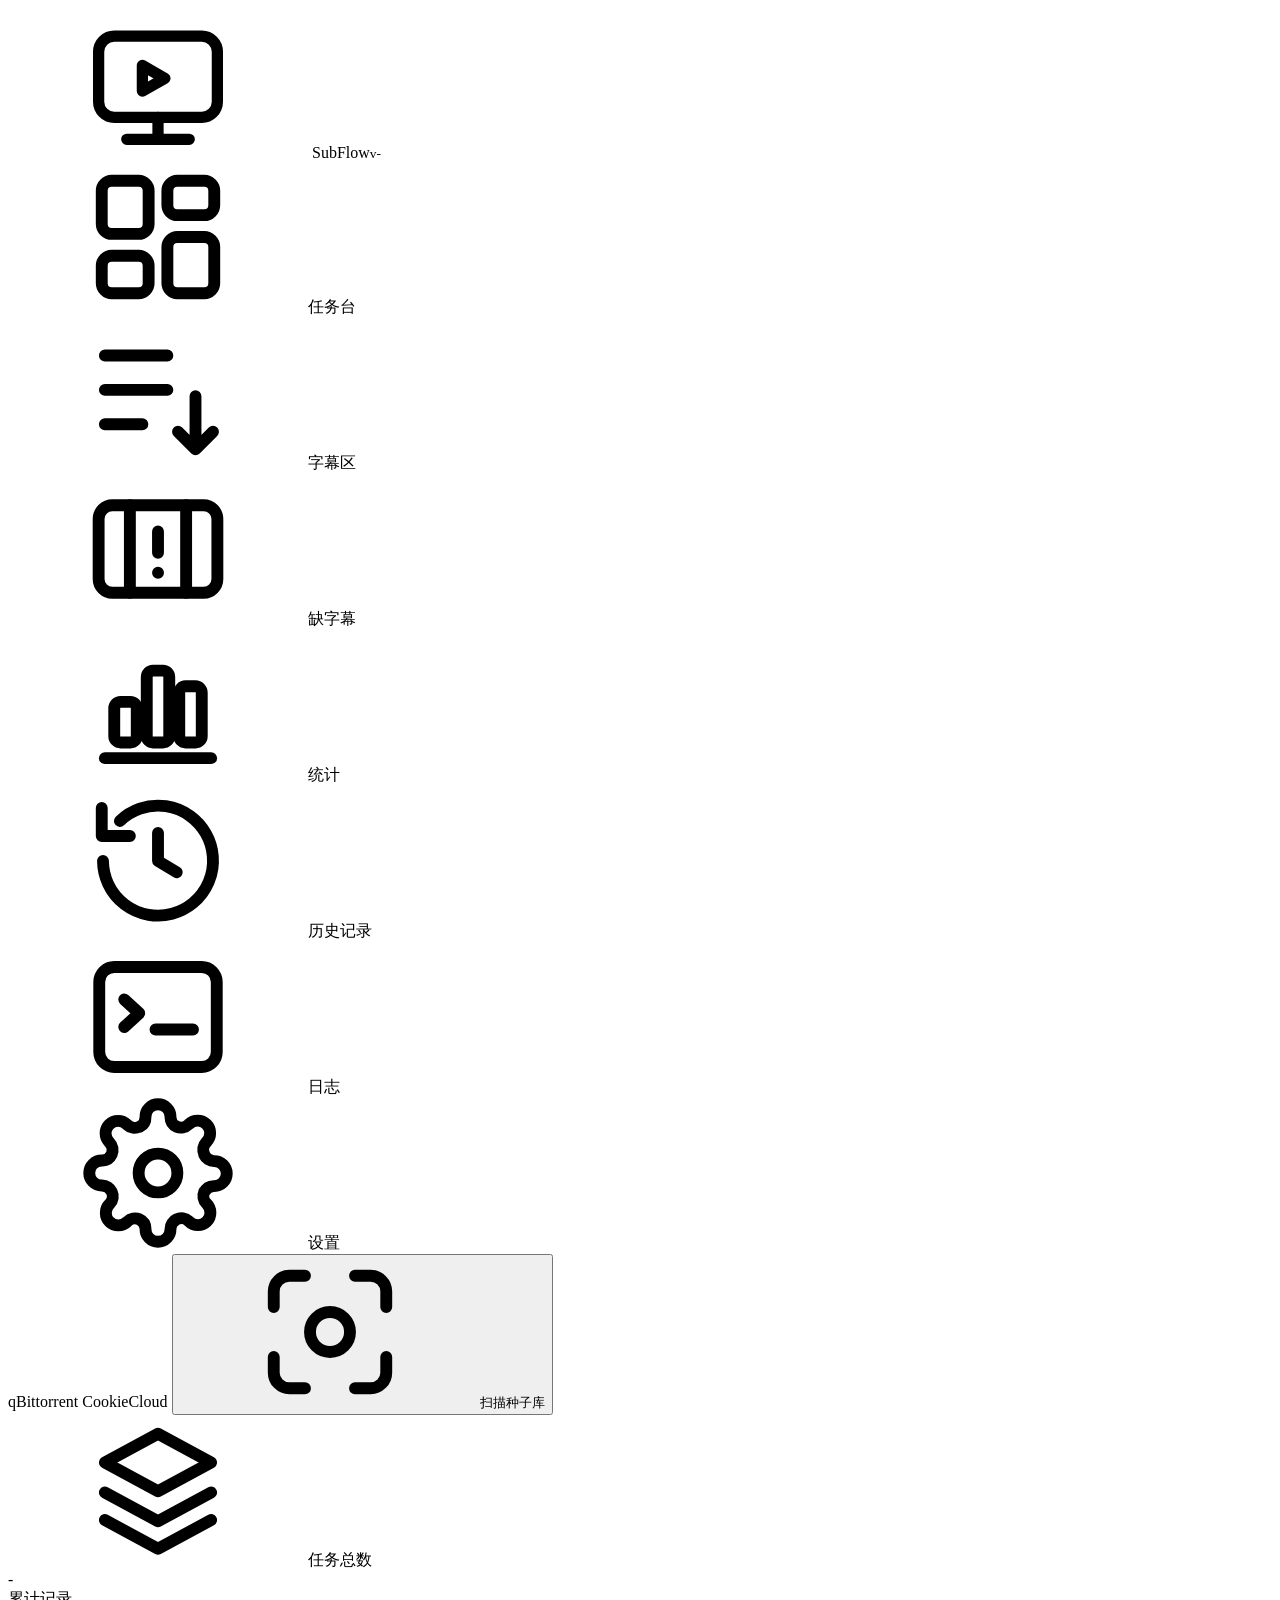
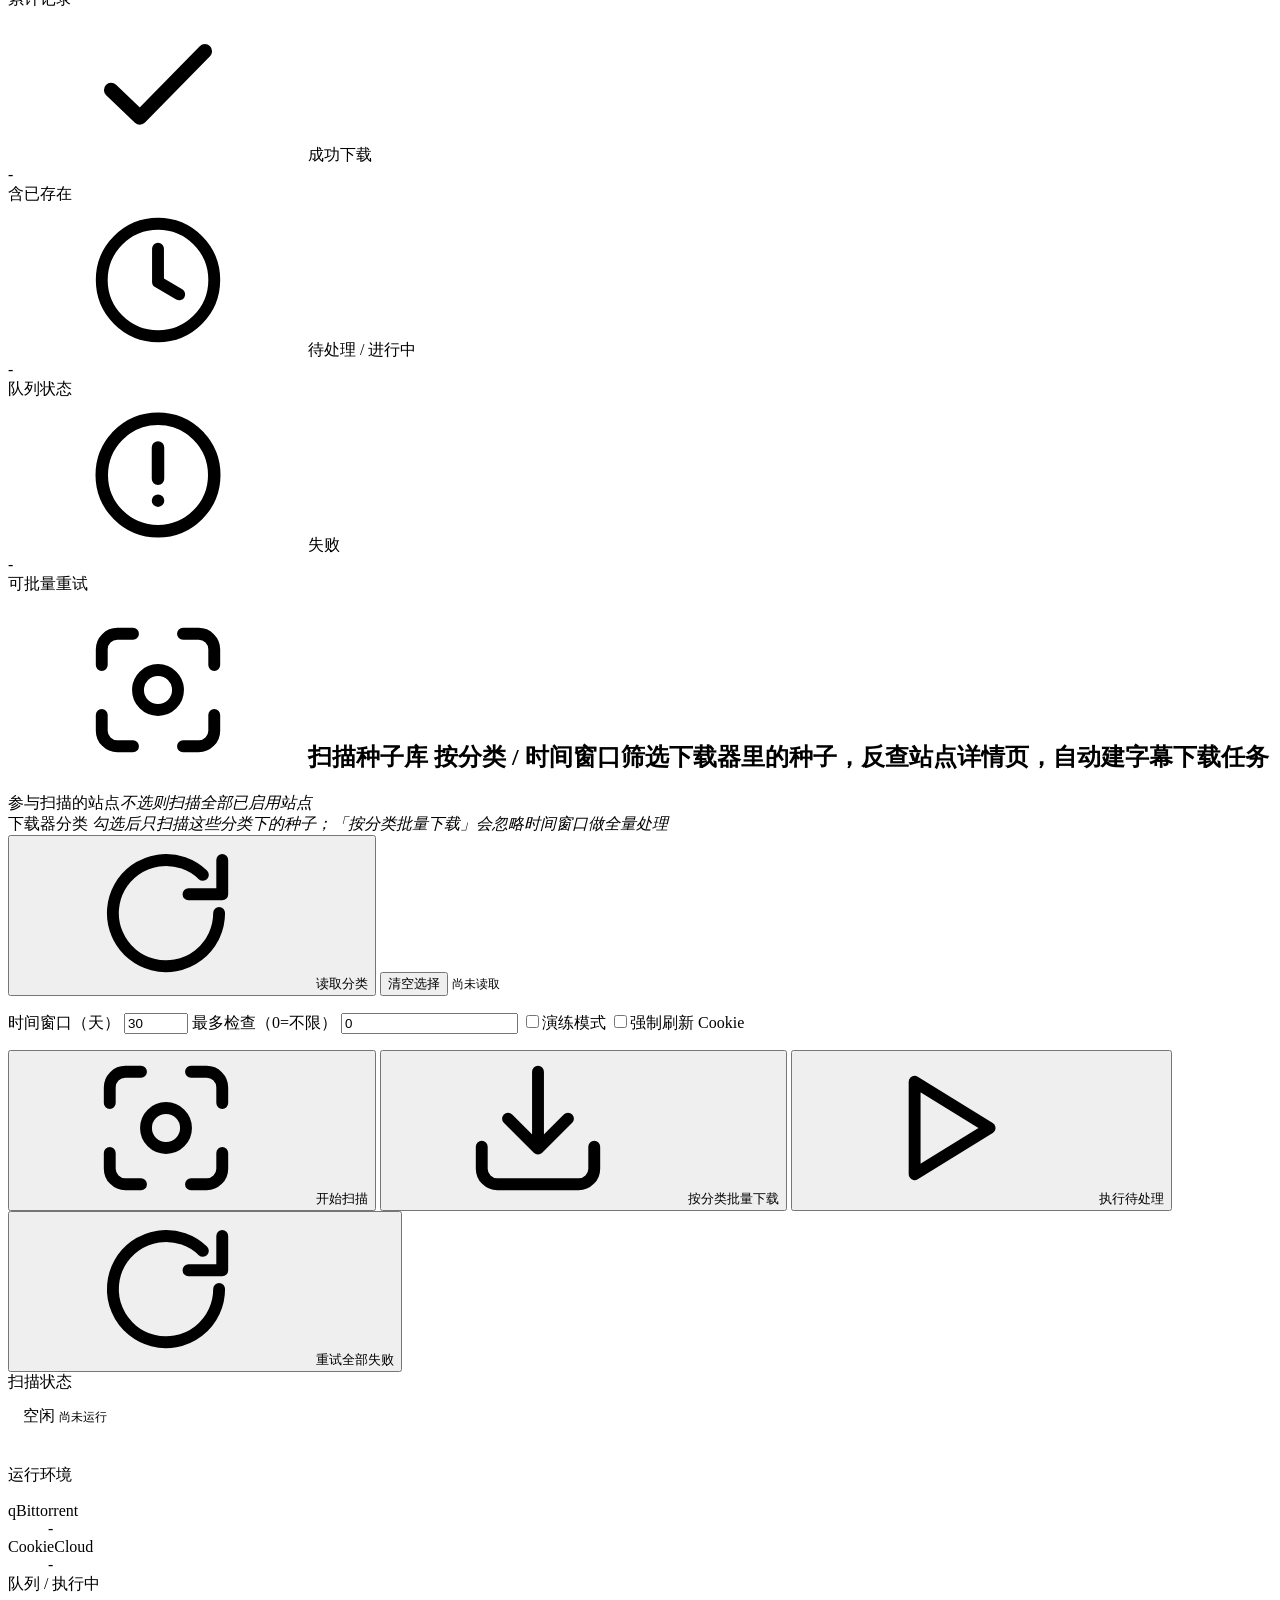
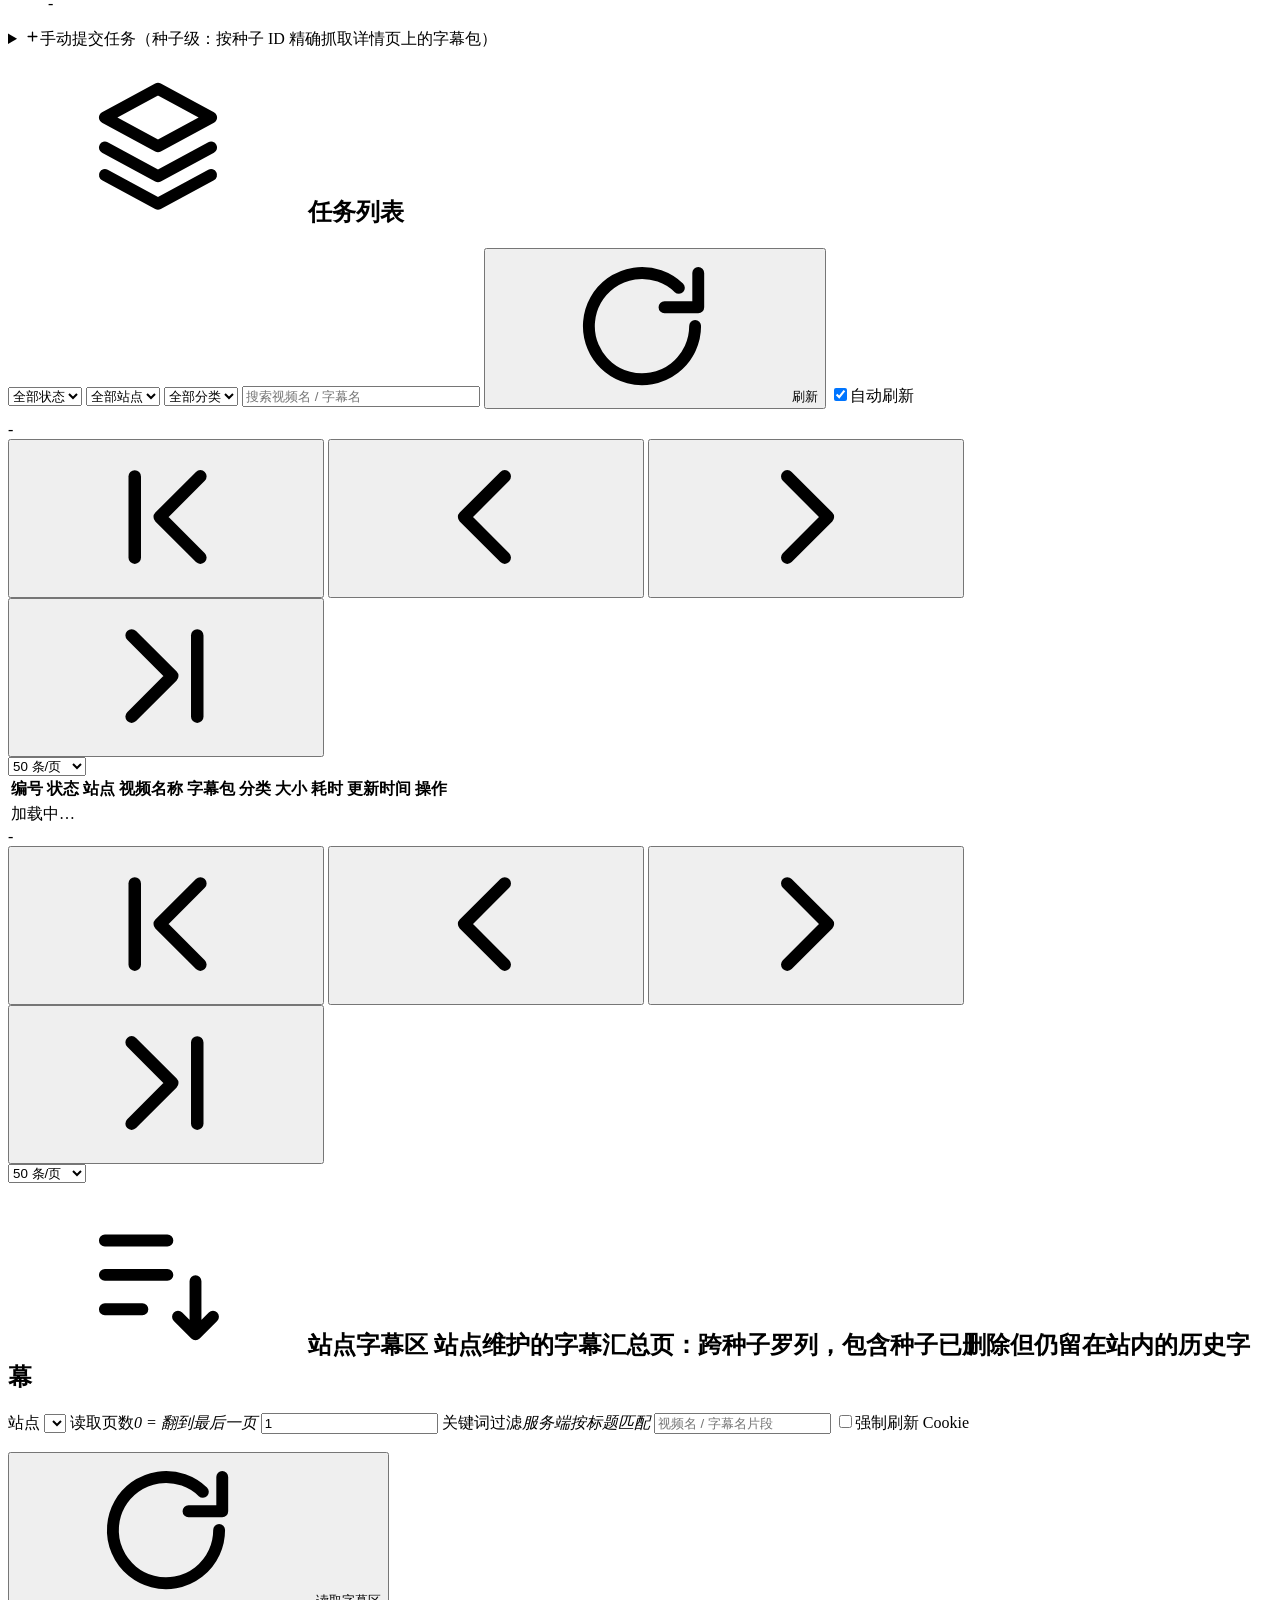
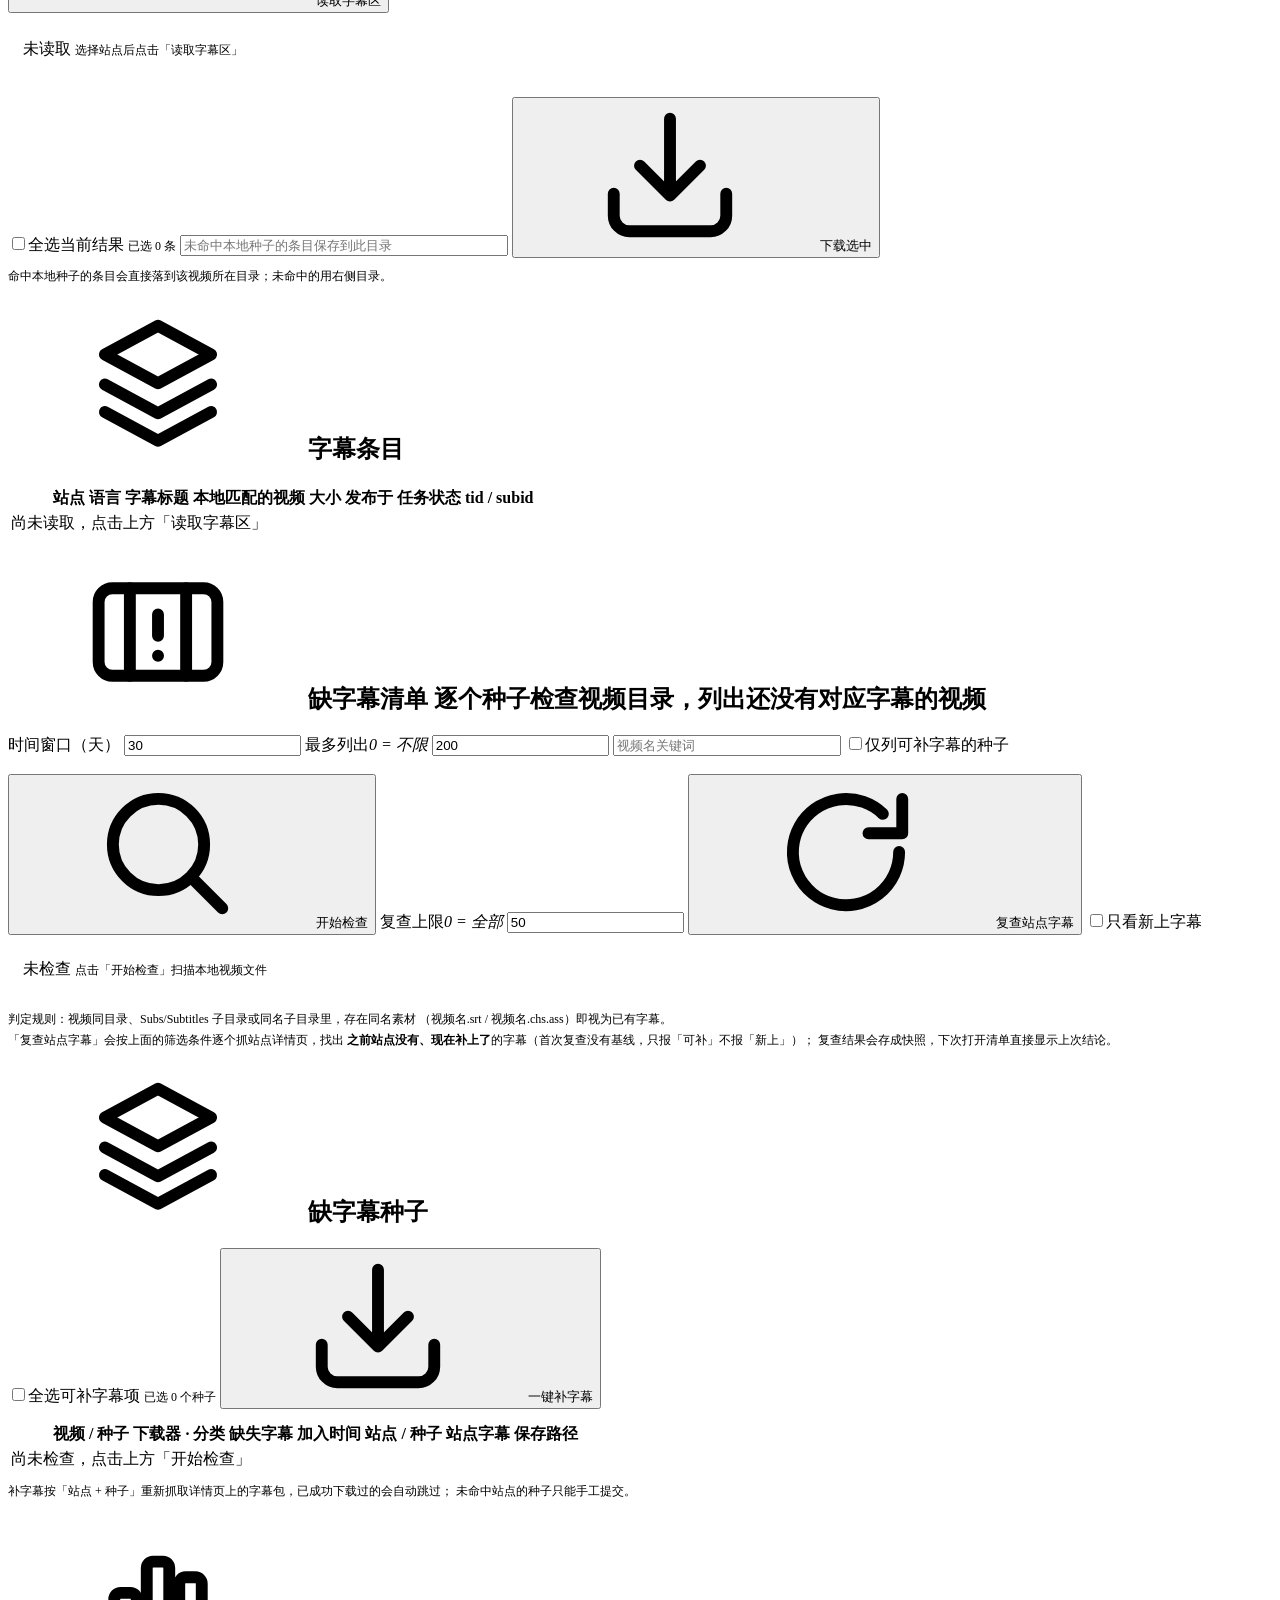
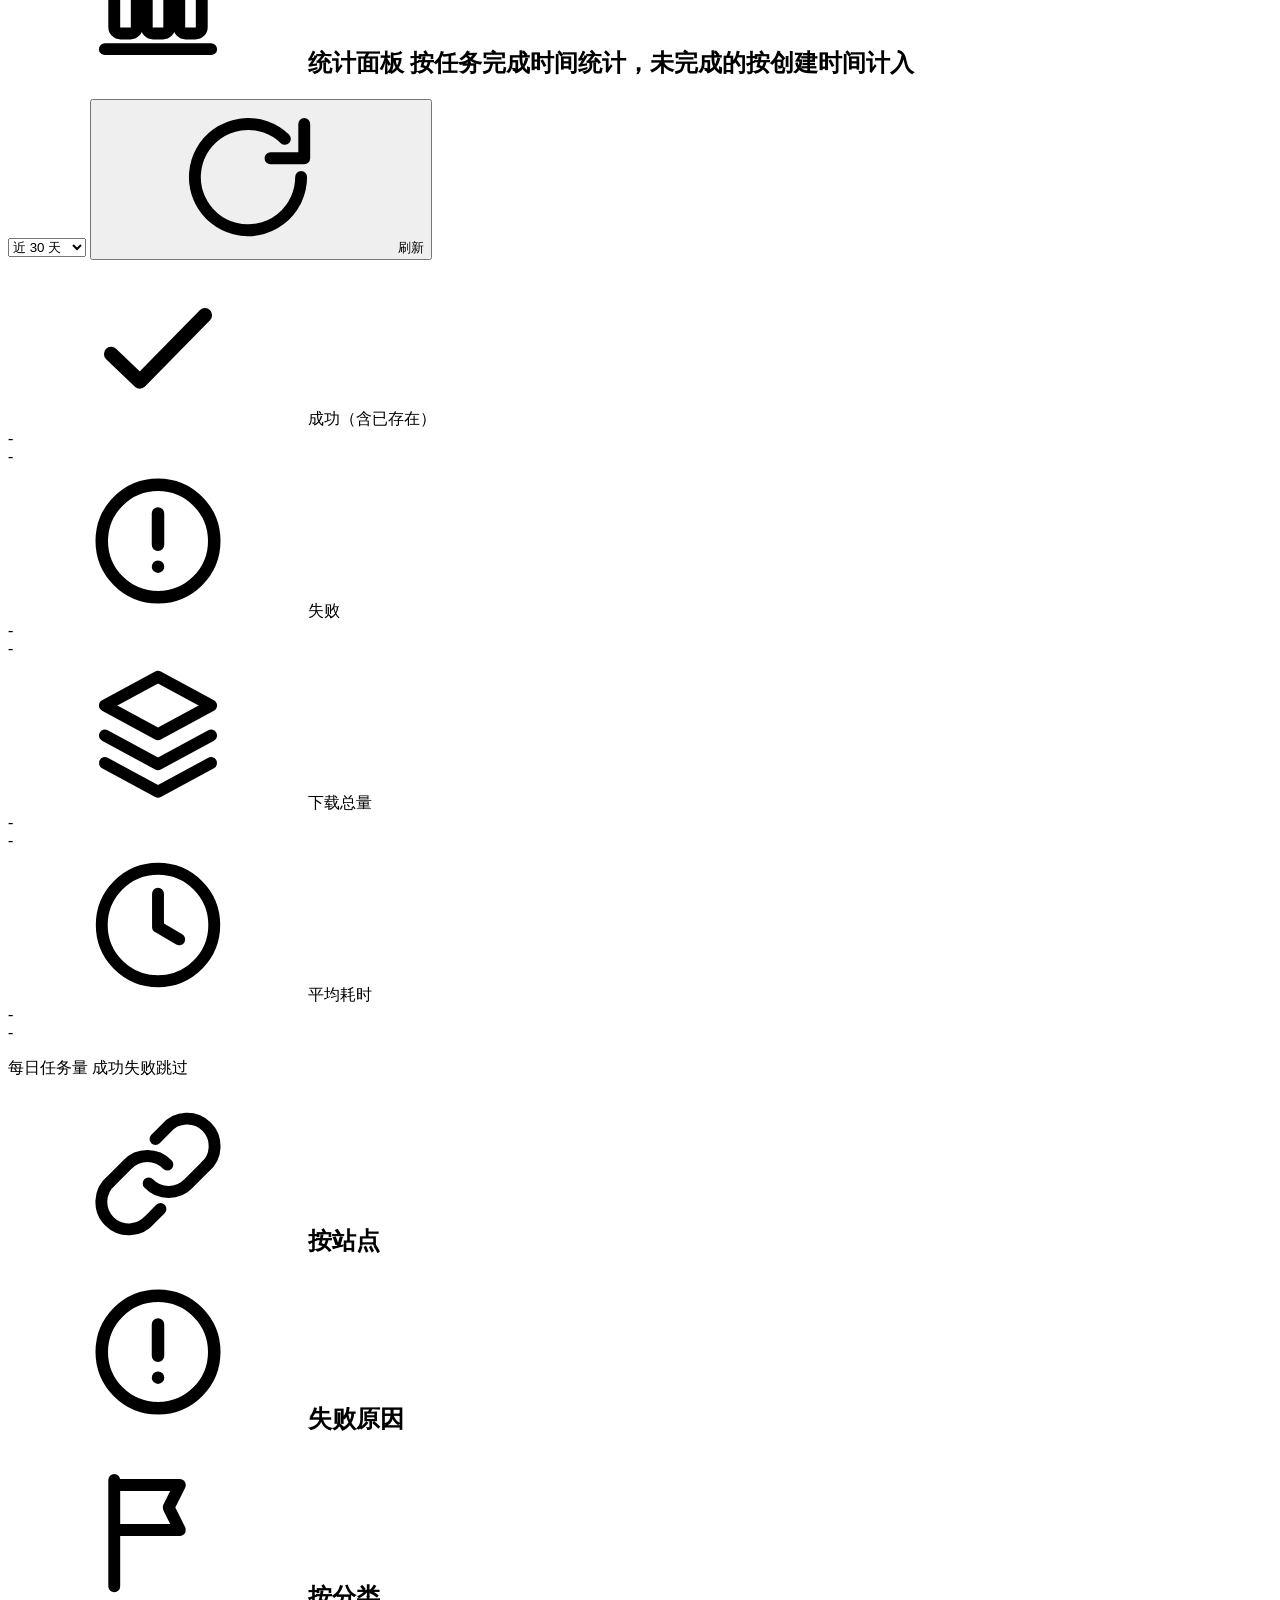
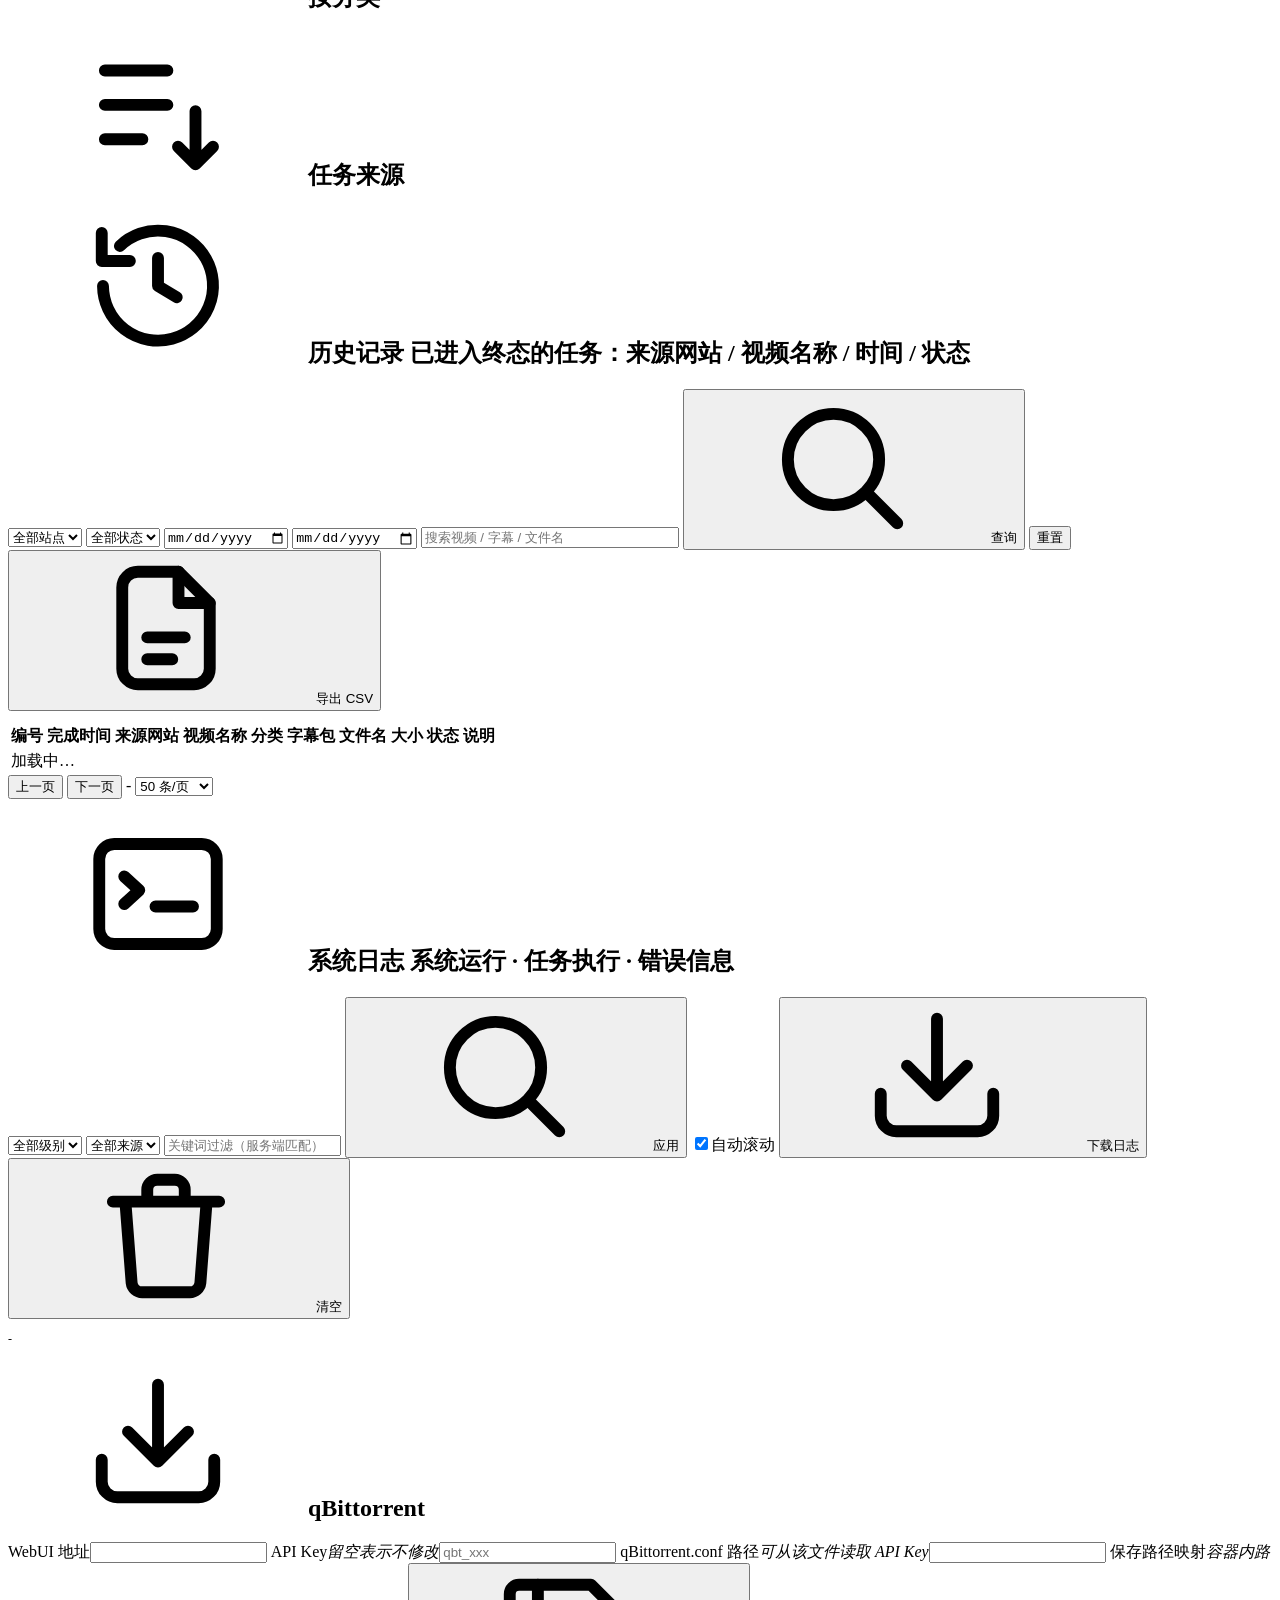
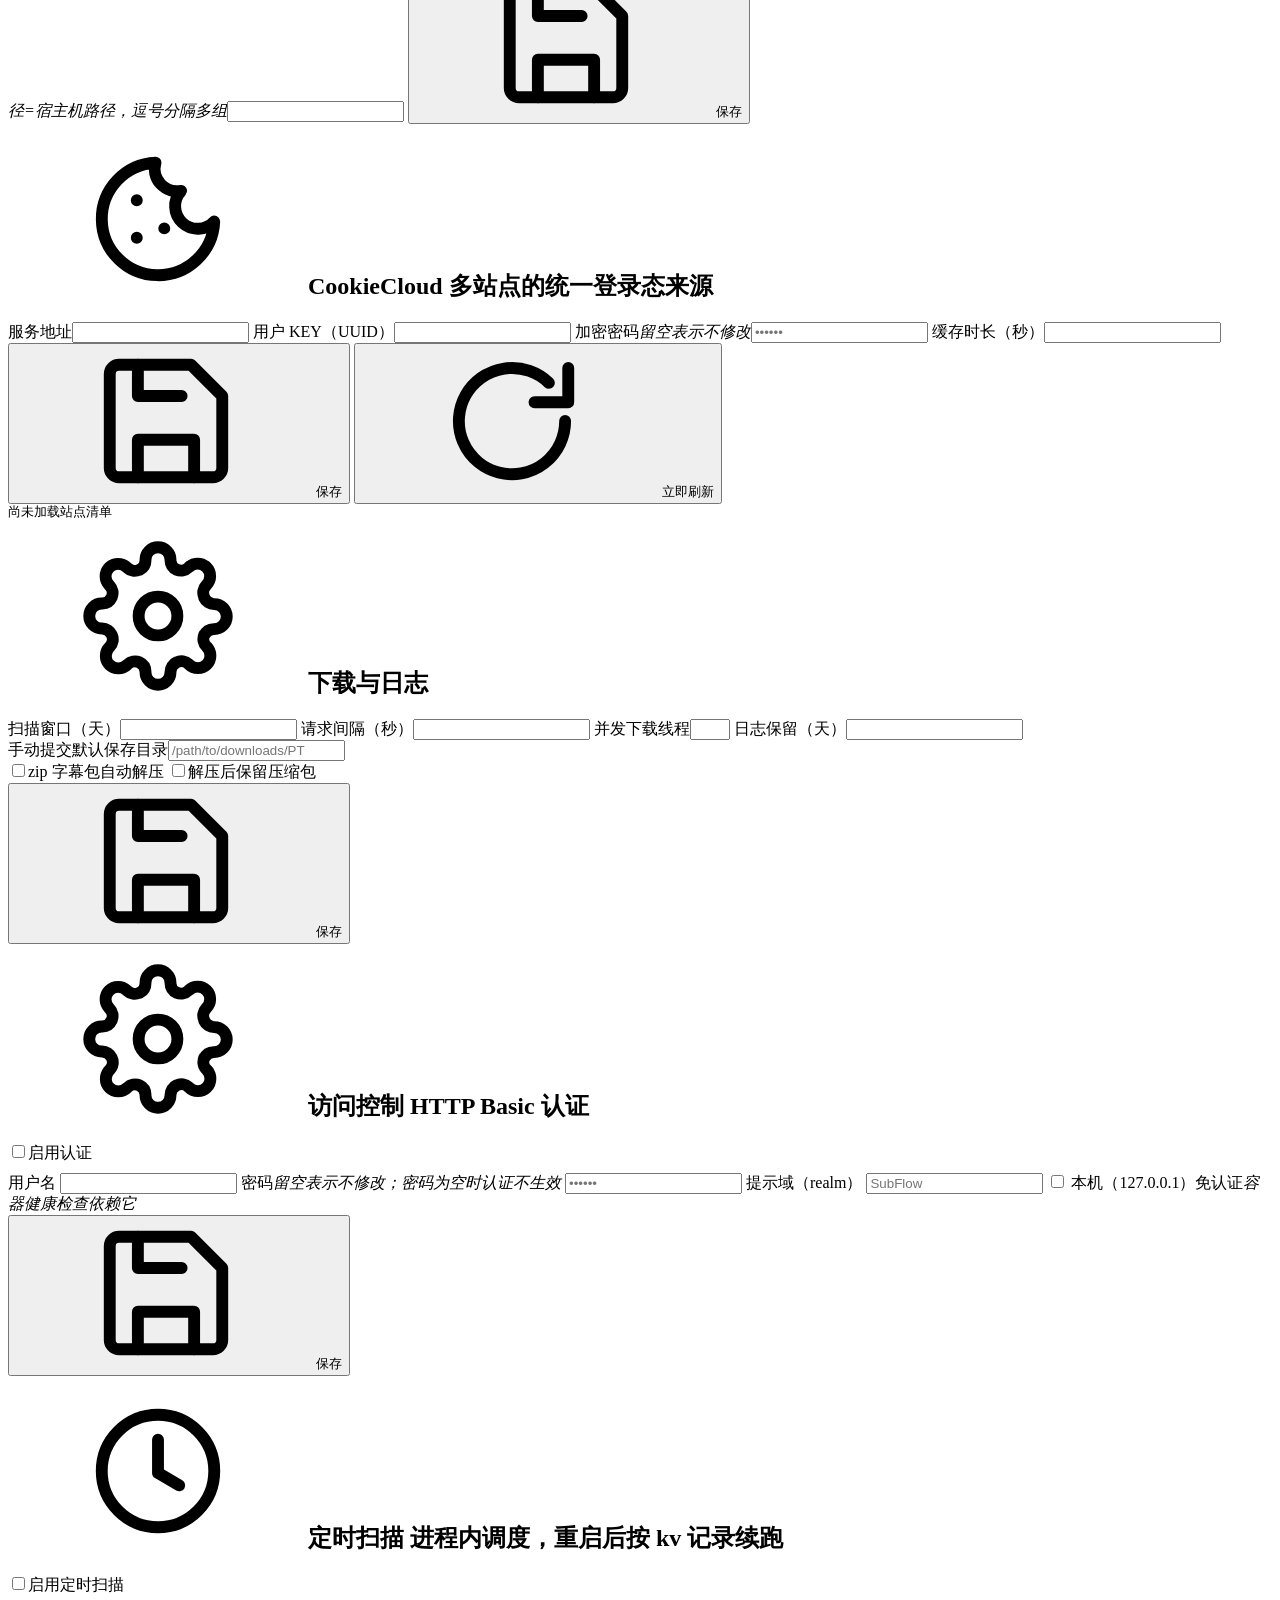
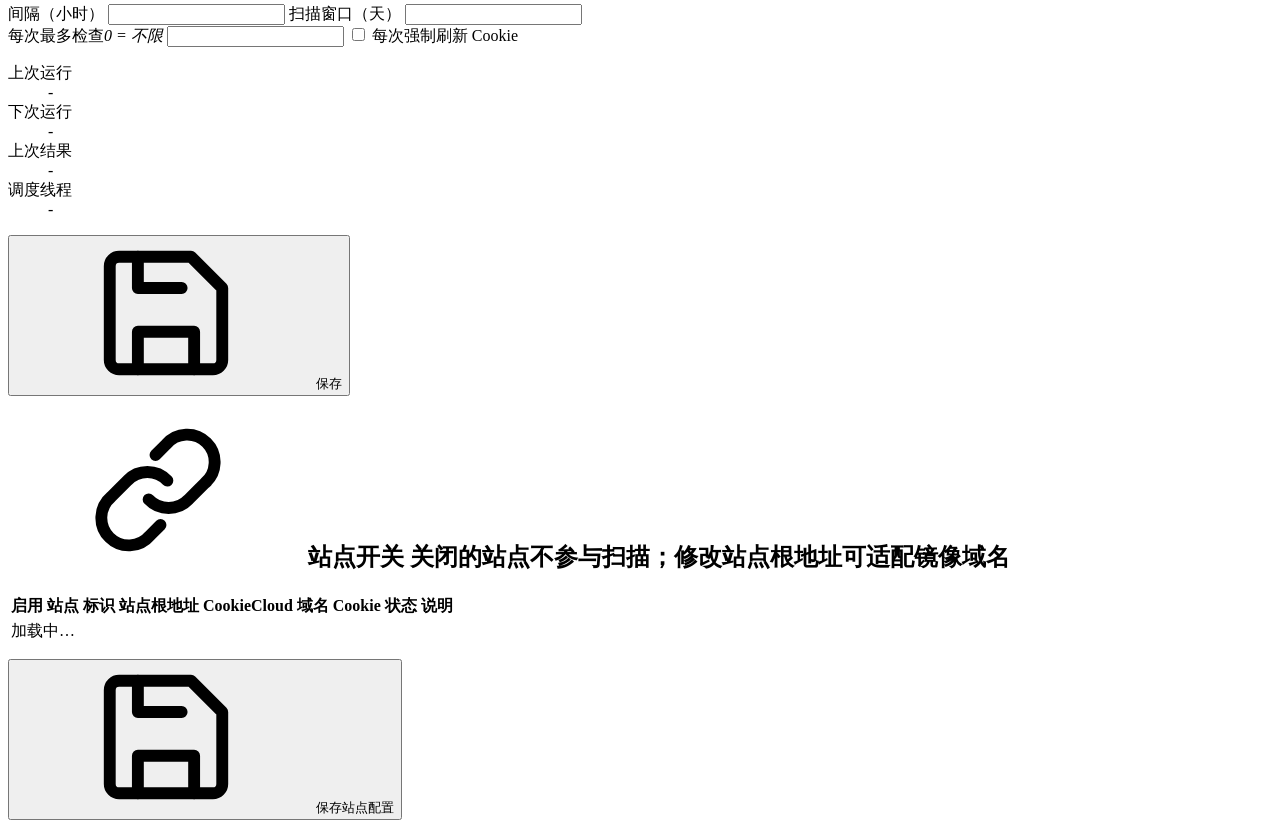
==== commit 482d1cf8: "feat: SubFlow v1.2.0 — 移动端 Web UI 与鸿蒙 HAP 工程 把 1.2.0 的完整源码并入主分支。相对 v1.1.0 的变化：  后端（app/）： - 新增 GET /" ====
--- a/app/static/index.html
+++ b/app/static/index.html
@@ -376,6 +376,16 @@
           <button class="btn primary" style="margin-top:18px" id="btn-miss-scan">
             <svg><use href="#i-search"/></svg>开始检查
           </button>
+          <label class="field" style="margin:0;width:130px">
+            <span>复查上限<em>0 = 全部</em></span>
+            <input type="number" id="miss-probe-limit" min="0" value="50">
+          </label>
+          <button class="btn" style="margin-top:18px" id="btn-miss-probe">
+            <svg><use href="#i-refresh"/></svg>复查站点字幕
+          </button>
+          <label class="switch" style="margin-top:18px">
+            <input type="checkbox" id="miss-new-only"><span class="track"></span><span>只看新上字幕</span>
+          </label>
           <span class="spacer"></span>
           <span class="muted mono" id="miss-elapsed" style="font-size:12px"></span>
         </div>
@@ -385,11 +395,16 @@
             <span class="badge" id="miss-badge">未检查</span>
             <span class="muted" id="miss-stat" style="font-size:12px">点击「开始检查」扫描本地视频文件</span>
           </div>
+          <div class="muted mono" id="miss-probe-stat" style="font-size:12px;margin-top:6px;line-height:1.6"></div>
           <div id="miss-errors" class="muted" style="font-size:12px;margin-top:9px;line-height:1.7"></div>
         </div>
         <div class="muted" style="font-size:12px;margin-top:8px;line-height:1.7">
           判定规则：视频同目录、Subs/Subtitles 子目录或同名子目录里，存在同名素材
           （<span class="mono">视频名.srt</span> / <span class="mono">视频名.chs.ass</span>）即视为已有字幕。
+          <br>
+          「复查站点字幕」会按上面的筛选条件逐个抓站点详情页，找出
+          <b>之前站点没有、现在补上了</b>的字幕（首次复查没有基线，只报「可补」不报「新上」）；
+          复查结果会存成快照，下次打开清单直接显示上次结论。
         </div>
       </div>
 
@@ -416,10 +431,11 @@
               <th class="nowrap">缺失字幕</th>
               <th class="nowrap">加入时间</th>
               <th class="nowrap">站点 / 种子</th>
+              <th class="nowrap">站点字幕</th>
               <th>保存路径</th>
             </tr></thead>
             <tbody id="miss-body">
-              <tr><td colspan="7" class="empty">尚未检查，点击上方「开始检查」</td></tr>
+              <tr><td colspan="8" class="empty">尚未检查，点击上方「开始检查」</td></tr>
             </tbody>
           </table>
         </div>
